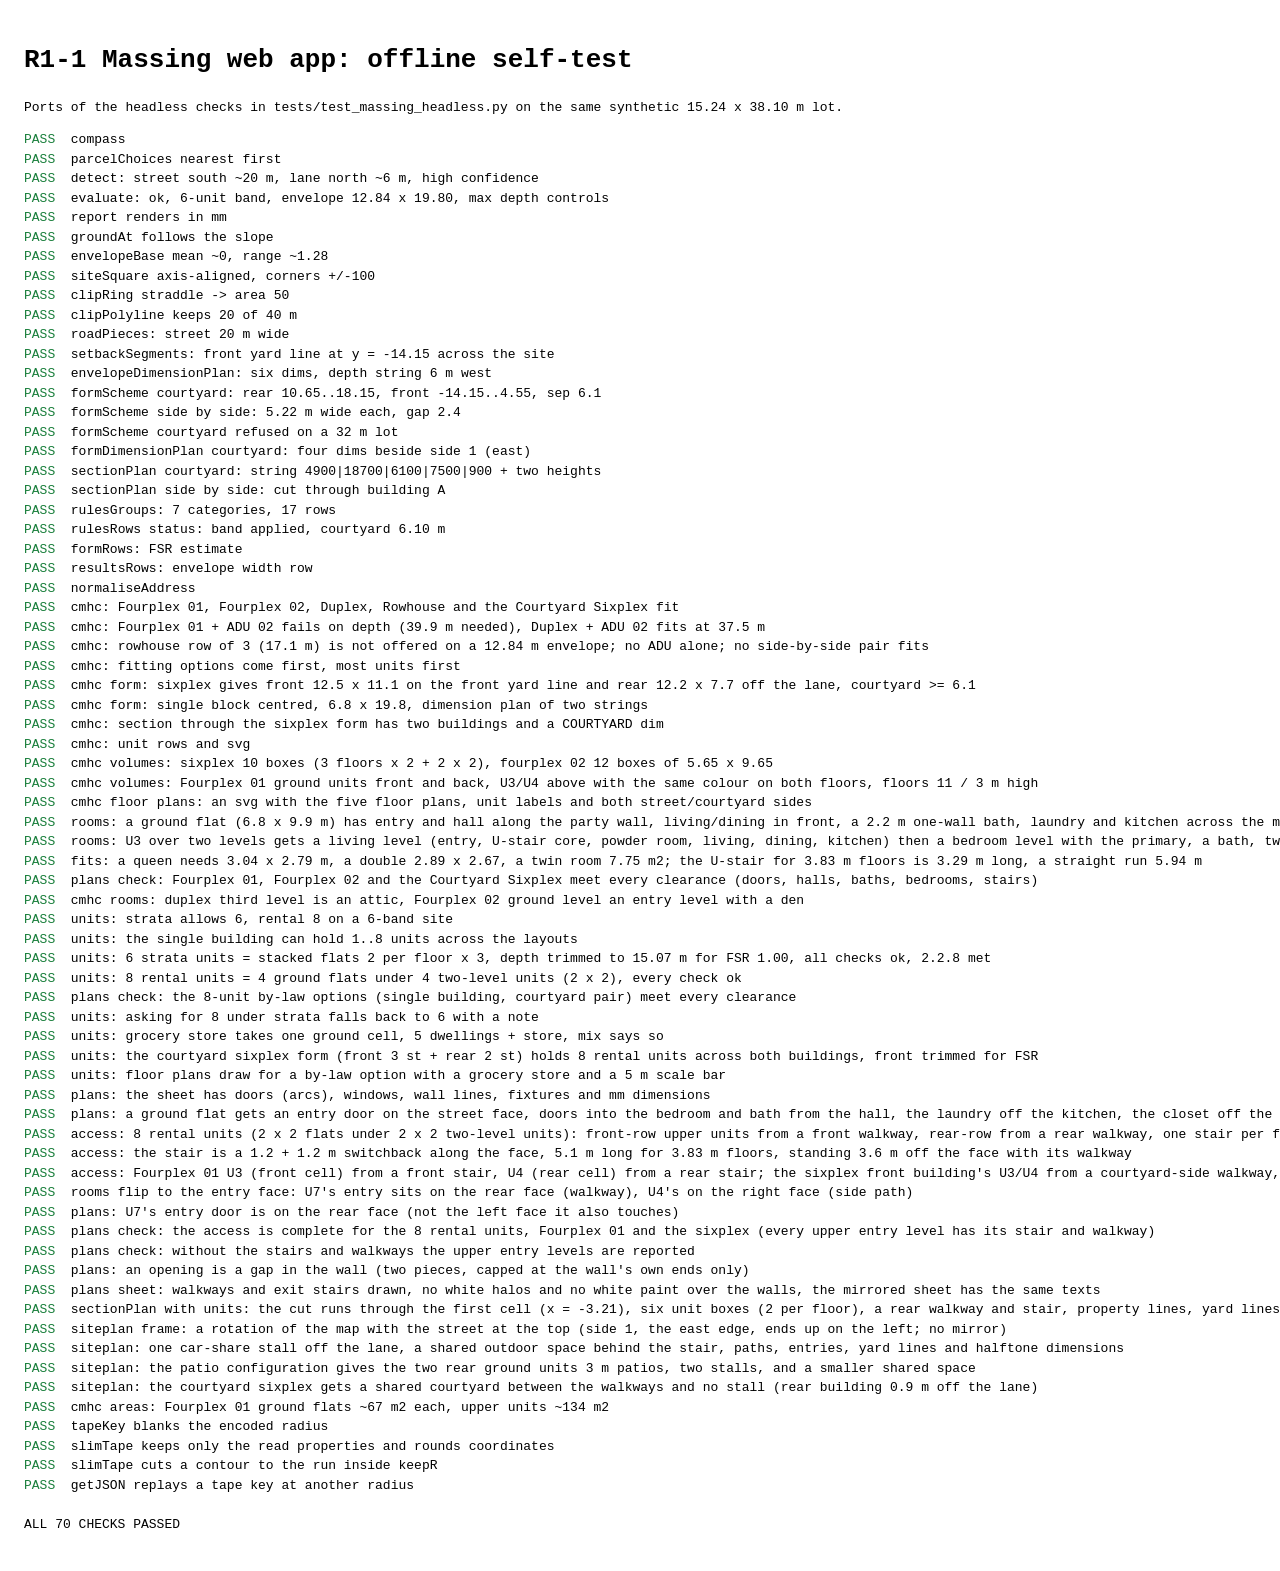
==== selftest.html @ 34021bf4 "Plans from dimensions.com test fits (fits.js, room engine with U-stair cores and catalogue-size furn" ====
<!doctype html>
<html lang="en">
<head>
<meta charset="utf-8">
<title>R1-1 Massing web self-test</title>
<style>body{font:13px/1.5 Consolas,monospace;padding:16px} .ok{color:#1a7f3c} .fail{color:#b00020;font-weight:bold}</style>
</head>
<body>
<h1>R1-1 Massing web app: offline self-test</h1>
<p>Ports of the headless checks in tests/test_massing_headless.py on the same synthetic 15.24 x 38.10 m lot.</p>
<pre id="out"></pre>
<script src="core.js"></script>
<script src="site.js"></script>
<script src="massing.js"></script>
<script src="cmhc.js"></script>
<script src="units.js"></script>
<script src="access.js"></script>
<script src="fits.js"></script>
<script src="rooms.js"></script>
<script src="plans.js"></script>
<script src="siteplan.js"></script>
<script>
(function () {
  var out = document.getElementById("out"), fails = 0, total = 0;
  function check(name, cond, detail) { total++; if (!cond) fails++; out.innerHTML += '<span class="' + (cond ? "ok" : "fail") + '">' + (cond ? "PASS" : "FAIL") + "</span>  " + name + (cond ? "" : "  -- " + JSON.stringify(detail)) + "\n"; }
  function close(a, b, tol) { return Math.abs(a - b) <= (tol || 0.005); }
  function rect(cx, cy, w, d) { return [[cx - w / 2, cy - d / 2], [cx + w / 2, cy - d / 2], [cx + w / 2, cy + d / 2], [cx - w / 2, cy + d / 2]]; }
  var W = 15.24, D = 38.10, SITE = rect(0, 0, W, D), STREET = 20, LANE = 6;
  function parcel(ring, civic) { return { civic: civic, street: "TEST ST", site_id: null, tax_coord: null, ring: ring, centroid: R1Site.centroid(ring) }; }
  var block = [parcel(SITE, "1560"), parcel(rect(-W, 0, W, D), "1570"), parcel(rect(W, 0, W, D), "1550")];
  [-W, 0, W].forEach(function (cx) { block.push(parcel(rect(cx, -(D + STREET), W, D), "s")); block.push(parcel(rect(cx, D + LANE, W, D), "n")); });
  var M = R1Massing, C = R1Core;

  check("compass", ["N", "E", "S", "W", "NE"].join() === [[0, 1], [1, 0], [0, -1], [-1, 0], [1, 1]].map(function (d) { return M.compass(d[0], d[1]); }).join());
  var choices = M.parcelChoices({ parcels: block, target: block[0] });
  check("parcelChoices nearest first", choices[0].parcel === block[0] && choices[0].label.indexOf("15.2 x 38.1 m") > 0, choices[0].label);
  var det = M.detectFrontage(SITE, block, 150, block[0]);
  check("detect: street south ~20 m, lane north ~6 m, high confidence", det.front && det.front.facing === "S" && det.front.gap_m >= 19 && det.front.gap_m <= 21 &&
    det.rear && det.rear.facing === "N" && det.rear.gap_m >= 5.5 && det.rear.gap_m <= 7 && det.confidence === "high", det);
  var ev = C.evaluate(SITE, det.click);
  check("evaluate: ok, 6-unit band, envelope 12.84 x 19.80, max depth controls", ev.status === "ok" && ev.band.max_units === 6 && close(ev.env_width, 12.84) && close(ev.env_depth, 19.8) && ev.depth_controlled_by === "max building depth", ev.status);
  check("report renders in mm", C.reportLines(ev, "mm").some(function (l) { return l.indexOf(" mm (") > 0; }));
  var pts = []; for (var x = -30; x <= 30; x += 2) for (var y = -30; y <= 30; y += 2) pts.push([x, y, 40 + 0.1 * x]);
  var resTopo = { topo_points: pts, z0: 40 };
  check("groundAt follows the slope", close(M.groundAt(pts, 10, 4), 41, 0.15));
  var base = M.envelopeBase(resTopo, ev.env_pts);
  check("envelopeBase mean ~0, range ~1.28", base && close(base.mean, 0, 0.05) && base.range >= 1.1 && base.range <= 1.5, base);
  var sq = M.siteSquare(block[0], 200);
  check("siteSquare axis-aligned, corners +/-100", close(sq.angle_deg, 0, 1e-6) && M.squareRing(sq).length === 4);
  check("clipRing straddle -> area 50", close(C.polygonArea(M.clipRing(rect(100, 0, 10, 10), sq)), 50));
  var pieces = M.clipPolyline(rect(100, 0, 10, 10), sq, true), kept = 0;
  pieces.forEach(function (pc) { for (var i = 0; i < pc.length - 1; i++) kept += R1Site.dist(pc[i], pc[i + 1]); });
  check("clipPolyline keeps 20 of 40 m", close(kept, 20), kept);
  var rings = block.map(function (p) { return p.ring; });
  var sp = M.roadPieces([[-40, -(D / 2 + STREET / 2)], [40, -(D / 2 + STREET / 2)]], rings, "street");
  check("roadPieces: street 20 m wide", sp.length === 1 && close(sp[0].width, STREET, 0.1), sp[0] && sp[0].width);
  var segs = M.setbackSegments(ev), fr = segs.filter(function (s) { return s.kind === "FRONT"; })[0];
  check("setbackSegments: front yard line at y = -14.15 across the site", close(fr.a[1], -D / 2 + 4.9) && close(Math.abs(fr.a[0] - fr.b[0]), W), fr);
  var ep = M.envelopeDimensionPlan(ev, 6);
  check("envelopeDimensionPlan: six dims, depth string 6 m west", ep.length === 6 && ep.filter(function (d) { return d.string === "depth"; }).every(function (d) { return close(d.line[0][0], -W / 2 - 6); }), ep.map(function (d) { return d.line[0]; }));
  var fc = M.formScheme(ev, "courtyard");
  var by = {}; fc.buildings.forEach(function (b) { by[b.key] = b; });
  check("formScheme courtyard: rear 10.65..18.15, front -14.15..4.55, sep 6.1", fc.status === "ok" && close(by.rear.depth_m, 7.5) && close(by.front.depth_m, 18.7) &&
    close(fc.gaps[0].value_m, 6.1) && by.rear.height_m === 8.5 && by.rear.storeys === 2, fc);
  var fss = M.formScheme(ev, "side_by_side");
  check("formScheme side by side: 5.22 m wide each, gap 2.4", fss.status === "ok" && fss.buildings.every(function (b) { return close(b.width_m, 5.22); }) && close(fss.gaps[0].value_m, 2.4), fss);
  check("formScheme courtyard refused on a 32 m lot", M.formScheme(C.evaluate(rect(0, 0, W, 32), [0, -16]), "courtyard").status === "not_permitted");
  var fp = M.formDimensionPlan(ev, fc, 6);
  check("formDimensionPlan courtyard: four dims beside side 1 (east)", fp.length === 4 && fp.every(function (d) { return close(d.line[0][0], W / 2 + 6); }));
  var sec = M.sectionPlan(ev, fc, { front: 0.2, rear: -0.3 }, 0, 2.4);
  check("sectionPlan courtyard: string 4900|18700|6100|7500|900 + two heights", sec.dims.map(function (d) { return Math.round(d.value_m * 1000); }).join() === "4900,18700,6100,7500,900,11500,8500", sec.dims);
  var sec2 = M.sectionPlan(ev, fss, { A: 0, B: 0 }, 0, 2.4);
  check("sectionPlan side by side: cut through building A", sec2.buildings.length === 1 && sec2.buildings[0].key === "A" && close(sec2.c[0], 3.81));
  var groups = M.rulesGroups(ev, fc);
  check("rulesGroups: 7 categories, 17 rows", groups.length === 7 && groups.reduce(function (n, g) { return n + g.rows.length; }, 0) === 17, groups.map(function (g) { return g.title; }));
  check("rulesRows status: band applied, courtyard 6.10 m", M.rulesRows(ev, fc).some(function (r) { return r[3].indexOf("band applied") >= 0; }) && M.rulesRows(ev, fc).some(function (r) { return r[3] === "courtyard 6.10 m"; }));
  check("formRows: FSR estimate", M.formRows(fc, ev).some(function (r) { return r[1].indexOf("FSR 1.57") >= 0; }), M.formRows(fc, ev));
  check("resultsRows: envelope width row", M.resultsRows(ev, base, { district: "R1-1" }, block[0]).some(function (r) { return r[0] === "Envelope width"; }));
  check("normaliseAddress", R1Site.normaliseAddress("1560 W 13th Ave").join("|") === "1560|W 13TH AV");
  // CMHC catalogue fits on the synthetic lot (envelope 12.84 x 19.80, band 6, site depth 38.10, area 580.6)
  var cf = R1Cmhc.fits(ev), byKey = {}; cf.options.forEach(function (o) { byKey[o.key] = o; });
  check("cmhc: Fourplex 01, Fourplex 02, Duplex, Rowhouse and the Courtyard Sixplex fit", ["fourplex_01", "fourplex_02", "duplex", "rowhouse", "courtyard_sixplex"].every(function (k) { return byKey[k] && byKey[k].ok; }), cf.options.map(function (o) { return o.key + ":" + o.ok; }));
  check("cmhc: Fourplex 01 + ADU 02 fails on depth (39.9 m needed), Duplex + ADU 02 fits at 37.5 m", byKey["fourplex_01+adu_02"] && !byKey["fourplex_01+adu_02"].ok && /front \+ courtyard \+ rear/.test(byKey["fourplex_01+adu_02"].reason) && byKey["duplex+adu_02"] && byKey["duplex+adu_02"].ok, [byKey["fourplex_01+adu_02"], byKey["duplex+adu_02"]]);
  check("cmhc: rowhouse row of 3 (17.1 m) is not offered on a 12.84 m envelope; no ADU alone; no side-by-side pair fits", !byKey.rowhouse_x3 && !byKey.adu_01 && !cf.options.some(function (o) { return o.kind === "side_by_side"; }), Object.keys(byKey));
  check("cmhc: fitting options come first, most units first", cf.options[0].ok && cf.options[0].units === 6 && cf.options.every(function (o, i) { return i === 0 || cf.options[i - 1].ok >= o.ok; }), cf.options.map(function (o) { return o.units + (o.ok ? "" : "x"); }));
  var f6 = R1Cmhc.form(ev, byKey.courtyard_sixplex), g6 = f6.gaps.filter(function (g) { return g.kind === "courtyard"; })[0];
  check("cmhc form: sixplex gives front 12.5 x 11.1 on the front yard line and rear 12.2 x 7.7 off the lane, courtyard >= 6.1", f6.status === "ok" && f6.buildings.length === 2 && close(f6.buildings[0].width_m, 12.5) && close(f6.buildings[0].depth_m, 11.1) && close(f6.buildings[1].width_m, 12.2) && close(f6.buildings[1].depth_m, 7.7) && g6 && g6.value_m >= 6.1 - 1e-6 && close(f6.buildings[0].pts[0][1], -D / 2 + 4.9, 0.01), f6);
  var f4 = R1Cmhc.form(ev, byKey.fourplex_01);
  check("cmhc form: single block centred, 6.8 x 19.8, dimension plan of two strings", f4.status === "ok" && close(f4.buildings[0].width_m, 6.8) && close(f4.buildings[0].depth_m, 19.8) && close(R1Site.centroid(f4.buildings[0].pts)[0], 0, 0.01) && M.formDimensionPlan(ev, f4, 6).length === 2, f4.buildings[0]);
  check("cmhc: section through the sixplex form has two buildings and a COURTYARD dim", (function () { var sp = M.sectionPlan(ev, f6, { front: 0, rear: 0 }, 0, 2.4); return sp.buildings.length === 2 && sp.dims.some(function (d) { return d.name === "COURTYARD"; }); })());
  check("cmhc: unit rows and svg", R1Cmhc.unitRows(byKey.fourplex_01).length === 4 && R1Cmhc.unitSvg(byKey.courtyard_sixplex).indexOf("<svg") === 0 && R1Cmhc.unitMix(byKey.courtyard_sixplex) === "2 x 1-bed, 2 x 2-bed, 2 x 3-bed", R1Cmhc.unitMix(byKey.courtyard_sixplex));
  var v6 = R1Cmhc.unitVolumes(byKey.courtyard_sixplex, f6), v4 = R1Cmhc.unitVolumes(byKey.fourplex_01, f4), v2 = R1Cmhc.unitVolumes(byKey.fourplex_02, R1Cmhc.form(ev, byKey.fourplex_02));
  check("cmhc volumes: sixplex 10 boxes (3 floors x 2 + 2 x 2), fourplex 02 12 boxes of 5.65 x 9.65", v6.length === 10 && v2.length === 12 && close(C.polygonArea(v2[0].pts), 5.65 * 9.65, 0.3), [v6.length, v2.length, v2[0] && C.polygonArea(v2[0].pts)]);
  check("cmhc volumes: Fourplex 01 ground units front and back, U3/U4 above with the same colour on both floors, floors 11 / 3 m high", v4.length === 6 && v4[0].unit === "U1" && v4[1].unit === "U2" && close(v4[0].centroid[1] + 9.9, v4[1].centroid[1], 0.05) && v4[0].centroid[1] < 0 &&
    v4[2].color === v4[4].color && v4[2].color !== v4[0].color && close(v4[5].z1, 11.0) && close(v4[0].z1, 11 / 3), v4.map(function (v) { return v.unit + v.floor_index + ":" + v.centroid.map(function (c) { return c.toFixed(1); }); }));
  var fp = R1Cmhc.floorPlansSvg(byKey.courtyard_sixplex);
  check("cmhc floor plans: an svg with the five floor plans, unit labels and both street/courtyard sides", fp.svg.indexOf("<svg") === 0 && (fp.svg.match(/(Ground|Second|Third) floor<\/text>/g) || []).length === 5 && fp.svg.indexOf(">U5<") > 0 && fp.svg.indexOf("COURTYARD SIDE") > 0 && fp.svg.indexOf("STREET SIDE") > 0 && fp.legend.indexOf("U6") > 0, [fp.width, fp.height]);
  var ur = R1Cmhc.unitRooms(byKey.fourplex_01), r0 = ur.filter(function (r) { return r.unit === "U1"; })[0], r3 = ur.filter(function (r) { return r.unit === "U3"; });
  var names0 = r0.rooms.filter(function (r) { return !r.part; }).map(function (r) { return r.name; });
  check("rooms: a ground flat (6.8 x 9.9 m) has entry and hall along the party wall, living/dining in front, a 2.2 m one-wall bath, laundry and kitchen across the middle, a bedroom with a walk-in closet at the back", r0.role === "flat" && ["Entry", "Hall", "Living / dining", "Bath", "Laundry", "Kitchen", "Bedroom", "Closet"].every(function (n) { return names0.indexOf(n) >= 0; }) && close(r0.rooms.reduce(function (s, r) { return s + r.area_m2; }, 0), 6.8 * 9.9, 0.3) && r0.rooms.every(function (r) { return r.x + r.w <= 6.8 + 0.02 && r.y + r.h <= 9.9 + 0.02; }) &&
    (function () { var b = r0.rooms.filter(function (r) { return r.name === "Bath"; })[0], k = r0.rooms.filter(function (r) { return r.name === "Kitchen"; })[0]; return b && close(b.w, 2.2) && close(b.h, 1.8) && k && k.w >= 2.4 && close(k.h, 1.8) && R1Fits.bedFor(r0.rooms.filter(function (r) { return r.name === "Bedroom"; })[0].w, r0.rooms.filter(function (r) { return r.name === "Bedroom"; })[0].h) === "queen"; })(), r0);
  check("rooms: U3 over two levels gets a living level (entry, U-stair core, powder room, living, dining, kitchen) then a bedroom level with the primary, a bath, two bedrooms off a cross hall; the 2.0 x 3.3 m stair in the same place on both", r3.length === 2 && r3[0].role === "living" && r3[1].role === "bedroom" && ["Primary bedroom", "Bedroom 2", "Bedroom 3", "Bath", "Hall", "Landing"].every(function (n) { return r3[1].rooms.some(function (r) { return r.name === n; }); }) && ["Entry", "WC", "Living", "Dining", "Kitchen"].every(function (n) { return r3[0].rooms.some(function (r) { return r.name === n; }); }) &&
    (function () { var a = r3[0].rooms.filter(function (r) { return r.name === "Stair"; })[0], b = r3[1].rooms.filter(function (r) { return r.name === "Stair"; })[0]; return a && b && a.x === b.x && a.y === b.y && a.w === b.w && a.h === b.h && a.stair.kind === "u" && close(a.w, 2.0) && close(a.h, 3.29); })(), r3.map(function (r) { return r.role + ":" + r.rooms.map(function (x) { return x.name + "(" + x.w + "x" + x.h + ")"; }).join("/"); }));
  check("fits: a queen needs 3.04 x 2.79 m, a double 2.89 x 2.67, a twin room 7.75 m2; the U-stair for 3.83 m floors is 3.29 m long, a straight run 5.94 m", R1Fits.bedFor(3.1, 3.4) === "queen" && R1Fits.bedFor(2.9, 3.2) === "double" && R1Fits.bedFor(2.6, 3.0) === "twin" && R1Fits.bedFor(2.2, 3.0) === null && close(R1Rooms.stairModule(3.83, 6.4, 7.9).l, 3.29) && R1Rooms.stairModule(3.83, 6.4, 7.9).kind === "u" && close(R1Rooms.stairModule(3.83, 5.7, 12.8).l, 5.94) && R1Rooms.stairModule(3.83, 5.7, 12.8).kind === "straight", [R1Rooms.stairModule(3.83, 6.4, 7.9), R1Rooms.stairModule(3.83, 5.7, 12.8)]);
  var chk1 = R1Plans.check(byKey.fourplex_01), chk6 = R1Plans.check(byKey.courtyard_sixplex), chk2 = R1Plans.check(byKey.fourplex_02);
  check("plans check: Fourplex 01, Fourplex 02 and the Courtyard Sixplex meet every clearance (doors, halls, baths, bedrooms, stairs)", chk1.length === 0 && chk6.length === 0 && chk2.length === 0, [chk1, chk6, chk2]);
  check("cmhc rooms: duplex third level is an attic, Fourplex 02 ground level an entry level with a den", R1Cmhc.levelRoles(3, R1Cmhc.design("duplex")).join() === "living,bedroom,attic" && R1Cmhc.levelRoles(3, R1Cmhc.design("fourplex_02")).join() === "entry,living,bedroom" && R1Cmhc.programme("entry", { beds: 3, baths: 2.5, den: true })[0][2].some(function (r) { return r[0] === "Den"; }));
  // by-law unit configurations (R1Units) on the same lot: envelope 12.84 x 19.80 x 3 storeys, band 6, area 580.6
  var evR = C.evaluate(SITE, det.click), sf = { scheme: "single", dims_like: "single", status: "ok", gaps: [], notes: [], buildings: [M.building("single", "Single building", [[-6.42, -14.15], [-6.42, 5.65], [6.42, 5.65], [6.42, -14.15]], 11.5, 3, "3.1.2.5(b)", ev.edges[ev.idx.front])] };
  check("units: strata allows 6, rental 8 on a 6-band site", R1Units.maxUnits(evR, "other").value === 6 && R1Units.maxUnits(evR, "rental").value === 8 && R1Units.familyMin(8, "rental") === 3 && R1Units.familyMin(6, "other") === 3);
  var ach = R1Units.achievable(sf, evR, { tenure: "rental" }).map(function (a) { return a.total; });
  check("units: the single building can hold 1..8 units across the layouts", ach.indexOf(1) >= 0 && ach.indexOf(4) >= 0 && ach.indexOf(6) >= 0 && ach.indexOf(8) >= 0 && ach.every(function (n) { return n <= 8; }), ach);
  var u6 = R1Units.configure(sf, evR, { tenure: "other", units: 6 });
  check("units: 6 strata units = stacked flats 2 per floor x 3, depth trimmed to 15.07 m for FSR 1.00, all checks ok, 2.2.8 met", u6.ok && u6.units === 6 && u6.blocks[0].layout === "stacked" && u6.blocks[0].floors.length === 3 && u6.blocks[0].floors[0].units.length === 2 && close(u6.blocks[0].depth_m, 15.07, 0.02) && u6.blocks[0].trimmed_from_m === 19.8 && u6.blocks[0].unit_list.filter(function (u) { return u.beds >= 2; }).length >= 3 && u6.notes.some(function (n) { return /trimmed/.test(n); }), [u6.ok, u6.blocks[0].depth_m, u6.checks]);
  var u8 = R1Units.configure(sf, evR, { tenure: "rental", units: 8 });
  check("units: 8 rental units = 4 ground flats under 4 two-level units (2 x 2), every check ok", u8.ok && u8.units === 8 && u8.blocks[0].layout === "flats_over" && u8.blocks[0].floors[0].units.length === 4 && u8.checks.every(function (c) { return c.ok; }), [u8.ok, u8.blocks[0].layout, u8.checks]);
  var chkU8 = R1Plans.check(u8), chkUC = R1Plans.check(R1Units.configure(f6, evR, { tenure: "rental", units: 8 }));
  check("plans check: the 8-unit by-law options (single building, courtyard pair) meet every clearance", chkU8.length === 0 && chkUC.length === 0, [chkU8, chkUC]);
  var u8s = R1Units.configure(sf, evR, { tenure: "other", units: 8 });
  check("units: asking for 8 under strata falls back to 6 with a note", u8s.units === 6 && u8s.notes.some(function (n) { return /cannot be laid out|shown/.test(n); }), [u8s.units, u8s.notes]);
  var ug = R1Units.configure(sf, evR, { tenure: "other", units: 5, ground: "grocery" });
  check("units: grocery store takes one ground cell, 5 dwellings + store, mix says so", ug.units === 5 && ug.blocks[0].unit_list.some(function (u) { return u.kind === "shop"; }) && ug.blocks[0].floors[0].units.indexOf("G") === 0 && /grocery store/.test(R1Cmhc.unitMix(ug)) && R1Cmhc.unitRooms(ug).some(function (r) { return r.role === "shop" && r.rooms.some(function (x) { return x.name === "Shop floor"; }); }), ug.blocks[0].floors);
  var uc = R1Units.configure(f6, evR, { tenure: "rental", units: 8 });
  check("units: the courtyard sixplex form (front 3 st + rear 2 st) holds 8 rental units across both buildings, front trimmed for FSR", uc.units === 8 && uc.blocks.length === 2 && uc.blocks[0].units + uc.blocks[1].units === 8 && close(uc.blocks[0].trimmed_from_m, 11.1, 0.02) && close(uc.blocks[1].depth_m, 7.7) && uc.ok, uc.blocks.map(function (b) { return b.layout + ":" + b.units + ":" + b.depth_m; }).concat([uc.reason]));
  check("units: floor plans draw for a by-law option with a grocery store and a 5 m scale bar", (function () { var p = R1Cmhc.floorPlansSvg(ug, { k: 14 }); return p.svg.indexOf("Shop floor") > 0 && p.svg.indexOf("5 m") > 0 && p.legend.indexOf("Grocery store") > 0; })());
  var sheet = R1Plans.sheet(byKey.fourplex_01, { k: 20 }), ops = R1Plans.openings(R1Cmhc.unitRooms(byKey.fourplex_01)[0], { front: true, left: true, right: true, rear: false });
  check("plans: the sheet has doors (arcs), windows, wall lines, fixtures and mm dimensions", sheet.svg.indexOf("<svg") === 0 && (sheet.svg.match(/ A [\d.]+ [\d.]+ 0 0 [01] /g) || []).length >= 8 && sheet.svg.indexOf("#8fc1e3") > 0 && sheet.svg.indexOf(">6800<") > 0 && sheet.svg.indexOf(">19800<") > 0 && sheet.svg.indexOf("<circle") > 0, [sheet.width, sheet.height]);
  check("plans: a ground flat gets an entry door on the street face, doors into the bedroom and bath from the hall, the laundry off the kitchen, the closet off the bedroom, windows for living and bedroom", ops.some(function (x) { return x.kind === "entry" && x.side === "h" && x.at === 0; }) && ops.some(function (x) { return x.kind === "door" && x.room.name === "Bedroom" && x.other.name === "Hall"; }) && ops.some(function (x) { return x.kind === "door" && x.room.name === "Bath" && x.other.name === "Hall"; }) && ops.some(function (x) { return x.kind === "door" && x.room.name === "Laundry" && x.other.name === "Kitchen"; }) && ops.some(function (x) { return x.kind === "door" && x.room.name === "Closet" && x.other.name === "Bedroom"; }) && ops.filter(function (x) { return x.kind === "window"; }).length >= 2, ops.map(function (x) { return x.kind + ":" + (x.room ? x.room.name : "") + "<" + (x.other ? x.other.name : ""); }));
  // access: exterior exit stairs and walkways for the units entered on an upper floor
  var ap8 = R1Access.plan(u8), e8 = ap8.entries, B8 = ap8.blocks.single;
  check("access: 8 rental units (2 x 2 flats under 2 x 2 two-level units): front-row upper units from a front walkway, rear-row from a rear walkway, one stair per face, ground rear units from the side paths",
    e8["U5@single"] && e8["U5@single"].face === "front" && e8["U5@single"].walkway && e8["U7@single"].face === "rear" && e8["U7@single"].floor_index === 1 && B8.stairs.length === 2 && B8.walkways.length === 2 &&
    B8.stairs.filter(function (s) { return s.face === "rear"; })[0].at_side === 1 && B8.stairs.filter(function (s) { return s.face === "front"; })[0].at_side === 2 && e8["U1@single"].face === "front" && e8["U3@single"].face === "left" && e8["U4@single"].face === "right",
    { entries: Object.keys(e8).map(function (k) { return k + ":" + e8[k].face + "@" + e8[k].floor_index; }), stairs: B8.stairs.map(function (s) { return s.face + s.at_side; }) });
  check("access: the stair is a 1.2 + 1.2 m switchback along the face, 5.1 m long for 3.83 m floors, standing 3.6 m off the face with its walkway", close(R1Access.stairLength(11.5 / 3), 5.1) && close(B8.stairs[0].y1 - B8.stairs[0].y0, 2.4) && close(Math.abs(B8.stairs.filter(function (s) { return s.face === "rear"; })[0].y1 - B8.depth_m), 3.6), B8.stairs);
  var ap4 = R1Access.plan(byKey.fourplex_01), ap6 = R1Access.plan(byKey.courtyard_sixplex);
  check("access: Fourplex 01 U3 (front cell) from a front stair, U4 (rear cell) from a rear stair; the sixplex front building's U3/U4 from a courtyard-side walkway, the rear building's townhouses at grade",
    ap4.entries["U3@single"].face === "front" && ap4.entries["U4@single"].face === "rear" && ap4.blocks.single.stairs.length === 2 && ap6.blocks.front.stairs.length === 1 && ap6.blocks.front.stairs[0].face === "rear" && ap6.blocks.rear.stairs.length === 0 && ap6.entries["U5@rear"].face === "front" && ap6.entries["U5@rear"].floor_index === 0,
    [ap4.entries, ap6.blocks.front.stairs, ap6.entries]);
  var ur8 = R1Cmhc.unitRooms(u8), u7 = ur8.filter(function (r) { return r.unit === "U7" && r.level_index === 0; })[0], u4g = ur8.filter(function (r) { return r.unit === "U4"; })[0];
  check("rooms flip to the entry face: U7's entry sits on the rear face (walkway), U4's on the right face (side path)", u7.entry_face === "rear" && close(u7.rooms.filter(function (r) { return r.name === "Entry"; })[0].y + u7.rooms.filter(function (r) { return r.name === "Entry"; })[0].h, u7.depth_m, 0.02) &&
    u4g.entry_face === "right" && close(u4g.rooms.filter(function (r) { return r.name === "Entry"; })[0].x + u4g.rooms.filter(function (r) { return r.name === "Entry"; })[0].w, u4g.width_m, 0.02), [u7.entry_face, u4g.entry_face]);
  var ops7 = R1Plans.openings(u7, { front: false, rear: true, left: true, right: false }), ent7 = ops7.filter(function (x) { return x.kind === "entry"; })[0];
  check("plans: U7's entry door is on the rear face (not the left face it also touches)", ent7 && ent7.face === "rear" && ent7.side === "h" && close(ent7.at, u7.depth_m), ent7);
  check("plans check: the access is complete for the 8 rental units, Fourplex 01 and the sixplex (every upper entry level has its stair and walkway)", R1Plans.check(u8).length === 0 && R1Plans.check(byKey.fourplex_01).length === 0 && R1Plans.check(byKey.courtyard_sixplex).length === 0, [R1Plans.check(u8), R1Plans.check(byKey.fourplex_01)]);
  var noAccess = { blocks: u8.blocks.map(function (b) { return Object.assign({}, b); }), units: 8 }, savedPlan = R1Access.plan; R1Access.plan = function (o) { var p = savedPlan(o); Object.keys(p.blocks).forEach(function (k) { p.blocks[k].stairs = []; p.blocks[k].walkways = []; }); return p; };
  check("plans check: without the stairs and walkways the upper entry levels are reported", R1Plans.check(noAccess).filter(function (s) { return /no exit stair and walkway/.test(s); }).length === 4, R1Plans.check(noAccess));
  R1Access.plan = savedPlan;
  var wp = R1Plans.wallPieces([{ x1: 0, y1: 2, x2: 5, y2: 2, th: 0.12 }], [{ side: "h", at: 2, from: 2, to: 2.9 }]);
  check("plans: an opening is a gap in the wall (two pieces, capped at the wall's own ends only)", wp.length === 2 && close(wp[0].x1, -0.06) && close(wp[0].x2, 2) && close(wp[1].x1, 2.9) && close(wp[1].x2, 5.06), wp);
  var sh8 = R1Plans.sheet(u8, { k: 20 }), sh8m = R1Plans.sheet(u8, { k: 20, mirror: true });
  check("plans sheet: walkways and exit stairs drawn, no white halos and no white paint over the walls, the mirrored sheet has the same texts", sh8.svg.indexOf(">WALKWAY<") > 0 && sh8.svg.indexOf(">EXIT STAIR<") > 0 && sh8.svg.indexOf(">WALKWAY OVER<") > 0 && sh8.svg.indexOf('stroke="#ffffff"') < 0 &&
    (sh8.svg.match(/<text/g) || []).length === (sh8m.svg.match(/<text/g) || []).length && sh8.svg !== sh8m.svg, [sh8.svg.indexOf(">WALKWAY<"), (sh8.svg.match(/<text/g) || []).length, (sh8m.svg.match(/<text/g) || []).length]);
  // section with units: one box per cut unit per floor, the walkway and stair, the yard lines and height limits labelled
  var f8 = { scheme: "single", dims_like: "single", status: "ok", gaps: [], notes: [], buildings: [M.building("single", "Single building", [[-6.42, -14.15], [-6.42, -14.15 + u8.blocks[0].depth_m], [6.42, -14.15 + u8.blocks[0].depth_m], [6.42, -14.15]], 11.5, 3, "3.1.2.5(b)", ev.edges[ev.idx.front])] };
  var sec8 = M.sectionPlan(ev, f8, { single: 0 }, 0, 2.4, u8);
  check("sectionPlan with units: the cut runs through the first cell (x = -3.21), six unit boxes (2 per floor), a rear walkway and stair, property lines, yard lines at 4.9 and 10.7 m, a max-height mark",
    sec8 && close(sec8.c[0], -3.21, 0.02) && sec8.units.length === 6 && sec8.units.some(function (u) { return u.unit === "U7" && u.sub === "2 BED"; }) && sec8.access.some(function (a) { return a.kind === "walkway" && a.face === "rear"; }) && sec8.access.some(function (a) { return a.kind === "stair"; }) &&
    sec8.marks.filter(function (m) { return m.kind === "property"; }).length === 2 && sec8.marks.some(function (m) { return m.label === "FRONT YARD 4.9 m" && close(m.s, sec8.lot[0] + 4.9); }) && sec8.marks.some(function (m) { return /REAR YARD 10.7 m/.test(m.label) && close(m.s, sec8.lot[1] - 10.7); }) && sec8.marks.some(function (m) { return m.kind === "height" && close(m.z, 11.5); }),
    sec8 && { c: sec8.c, units: sec8.units.map(function (u) { return u.unit + u.floor_index; }), access: sec8.access, marks: sec8.marks });
  // the site plan sheet
  var frame = R1SitePlan.frame(ev);
  check("siteplan frame: a rotation of the map with the street at the top (side 1, the east edge, ends up on the left; no mirror)", !frame.mirror && close(frame.T([W / 2, 0])[0], -W / 2) && close(frame.T([0, D / 2])[1], D) && close(frame.T([0, -D / 2])[1], 0), frame);
  var resSP = { parcels: block, buildings: [], roads: { segments: [] } }, spSheet = R1SitePlan.sheet({ ev: ev, form: f8, option: u8, res: resSP, det: det, parcel: block[0], address: "test" }, { k: 9 });
  check("siteplan: one car-share stall off the lane, a shared outdoor space behind the stair, paths, entries, yard lines and halftone dimensions", spSheet.stalls === 1 && spSheet.shared_m2 > 40 && spSheet.svg.indexOf(">SHARED OUTDOOR SPACE<") > 0 && spSheet.svg.indexOf(">CAR<") > 0 && spSheet.svg.indexOf(">EXIT STAIR<") > 0 && spSheet.svg.indexOf(">FRONT YARD<") > 0 && spSheet.svg.indexOf(">SIDE YARD<") > 0 && spSheet.svg.indexOf("FRONTAGE 15240") > 0 && spSheet.svg.indexOf("SITE DEPTH 38100") > 0 &&
    spSheet.rows.some(function (r) { return r[0] === "Car share" && /1 stall/.test(r[1]); }) && spSheet.rows.some(function (r) { return r[0] === "Access" && /exit stair/.test(r[1]); }), { stalls: spSheet.stalls, shared: spSheet.shared_m2, rows: spSheet.rows });
  var spPatios = R1SitePlan.sheet({ ev: ev, form: f8, option: u8, res: resSP, det: det, parcel: block[0] }, { k: 9, outdoor: "patios", carshare: 2 });
  check("siteplan: the patio configuration gives the two rear ground units 3 m patios, two stalls, and a smaller shared space", spPatios.patios === 2 && spPatios.stalls === 2 && spPatios.shared_m2 < spSheet.shared_m2 && spPatios.svg.indexOf(">PATIO U3<") > 0, { patios: spPatios.patios, stalls: spPatios.stalls, shared: spPatios.shared_m2 });
  var spCourt = R1SitePlan.sheet({ ev: ev, form: f6, option: byKey.courtyard_sixplex, res: resSP, det: det, parcel: block[0] }, { k: 9, carshare: 1 });
  check("siteplan: the courtyard sixplex gets a shared courtyard between the walkways and no stall (rear building 0.9 m off the lane)", spCourt.stalls === 0 && spCourt.svg.indexOf(">SHARED COURTYARD<") > 0 && spCourt.rows.some(function (r) { return r[0] === "Car share" && /No car-share stall/.test(r[1]); }) && spCourt.svg.indexOf("REAR YARD (REAR BLDG)") > 0, spCourt.rows);
  var ua = R1Cmhc.unitAreas(byKey.fourplex_01);
  check("cmhc areas: Fourplex 01 ground flats ~67 m2 each, upper units ~134 m2", close(ua["U1@single"], 134.1 / 2, 0.1) && close(ua["U3@single"], 134.1, 0.1), ua);
  var url = R1Site.exportUrl("property-parcel-polygons", R1Site.within(-123.18, 49.25, 161.4));
  check("tapeKey blanks the encoded radius", R1Site.tapeKey(url).indexOf("%2C%20Rm)") > 0 && R1Site.tapeKey(url) === R1Site.tapeKey(url.replace("161m", "232m")), R1Site.tapeKey(url));
  var frame0 = new R1Site.LocalFrame(49.25, -123.18), far = frame0.toLonLat(300, 0), near = frame0.toLonLat(10, 0), near2 = frame0.toLonLat(20, 0);
  var tapeIn = {}, k1 = R1Site.tapeKey(url), k2 = R1Site.tapeKey(R1Site.exportUrl("elevation-contour-lines-1-metre-contours", R1Site.within(-123.18, 49.25, 181)));   // tapes are keyed by the blanked URL
  tapeIn[k1] = { type: "FeatureCollection", features: [{ type: "Feature", geometry: { type: "Polygon", coordinates: [[[-123.18, 49.25], [-123.1799, 49.25], [-123.1799, 49.2501], [-123.18, 49.25]]] }, properties: { civic_number: "1", streetname: "X", site_id: "s", tax_coord: "t", geo_point_2d: { lon: 0, lat: 0 } } }] };
  tapeIn[k2] = { type: "FeatureCollection", features: [{ type: "Feature", geometry: { type: "LineString", coordinates: [far, near, near2, far] }, properties: { elevation: 40, geo_point_2d: {} } }] };
  var slim = R1Site.slimTape(tapeIn, 49.25, -123.18, 100), sp = slim[k1].features[0], sc = slim[k2].features[0];
  check("slimTape keeps only the read properties and rounds coordinates", Object.keys(sp.properties).join() === "civic_number,streetname,site_id,tax_coord" && sp.geometry.coordinates[0][1][0] === -123.1799, sp);
  check("slimTape cuts a contour to the run inside keepR", sc.geometry.type === "MultiLineString" && sc.geometry.coordinates.length === 1 && sc.geometry.coordinates[0].length === 2, sc.geometry);
  // replay through the tape gives the live response back, whatever the requested radius (async: getJSON returns a promise)
  R1Site.useTape(slim); var replay = R1Site.getJSON(url.replace("161m", "126m")); R1Site.useTape(null);
  replay.then(function (j) { check("getJSON replays a tape key at another radius", j && j.features.length === 1, j); },
    function (e) { check("getJSON replays a tape key at another radius", false, e.message); }).then(function () {
    out.innerHTML += "\n" + (fails ? fails + " FAILED of " + total : "ALL " + total + " CHECKS PASSED");
    window.selftest = { fails: fails, total: total };
  });
})();
</script>
</body>
</html>
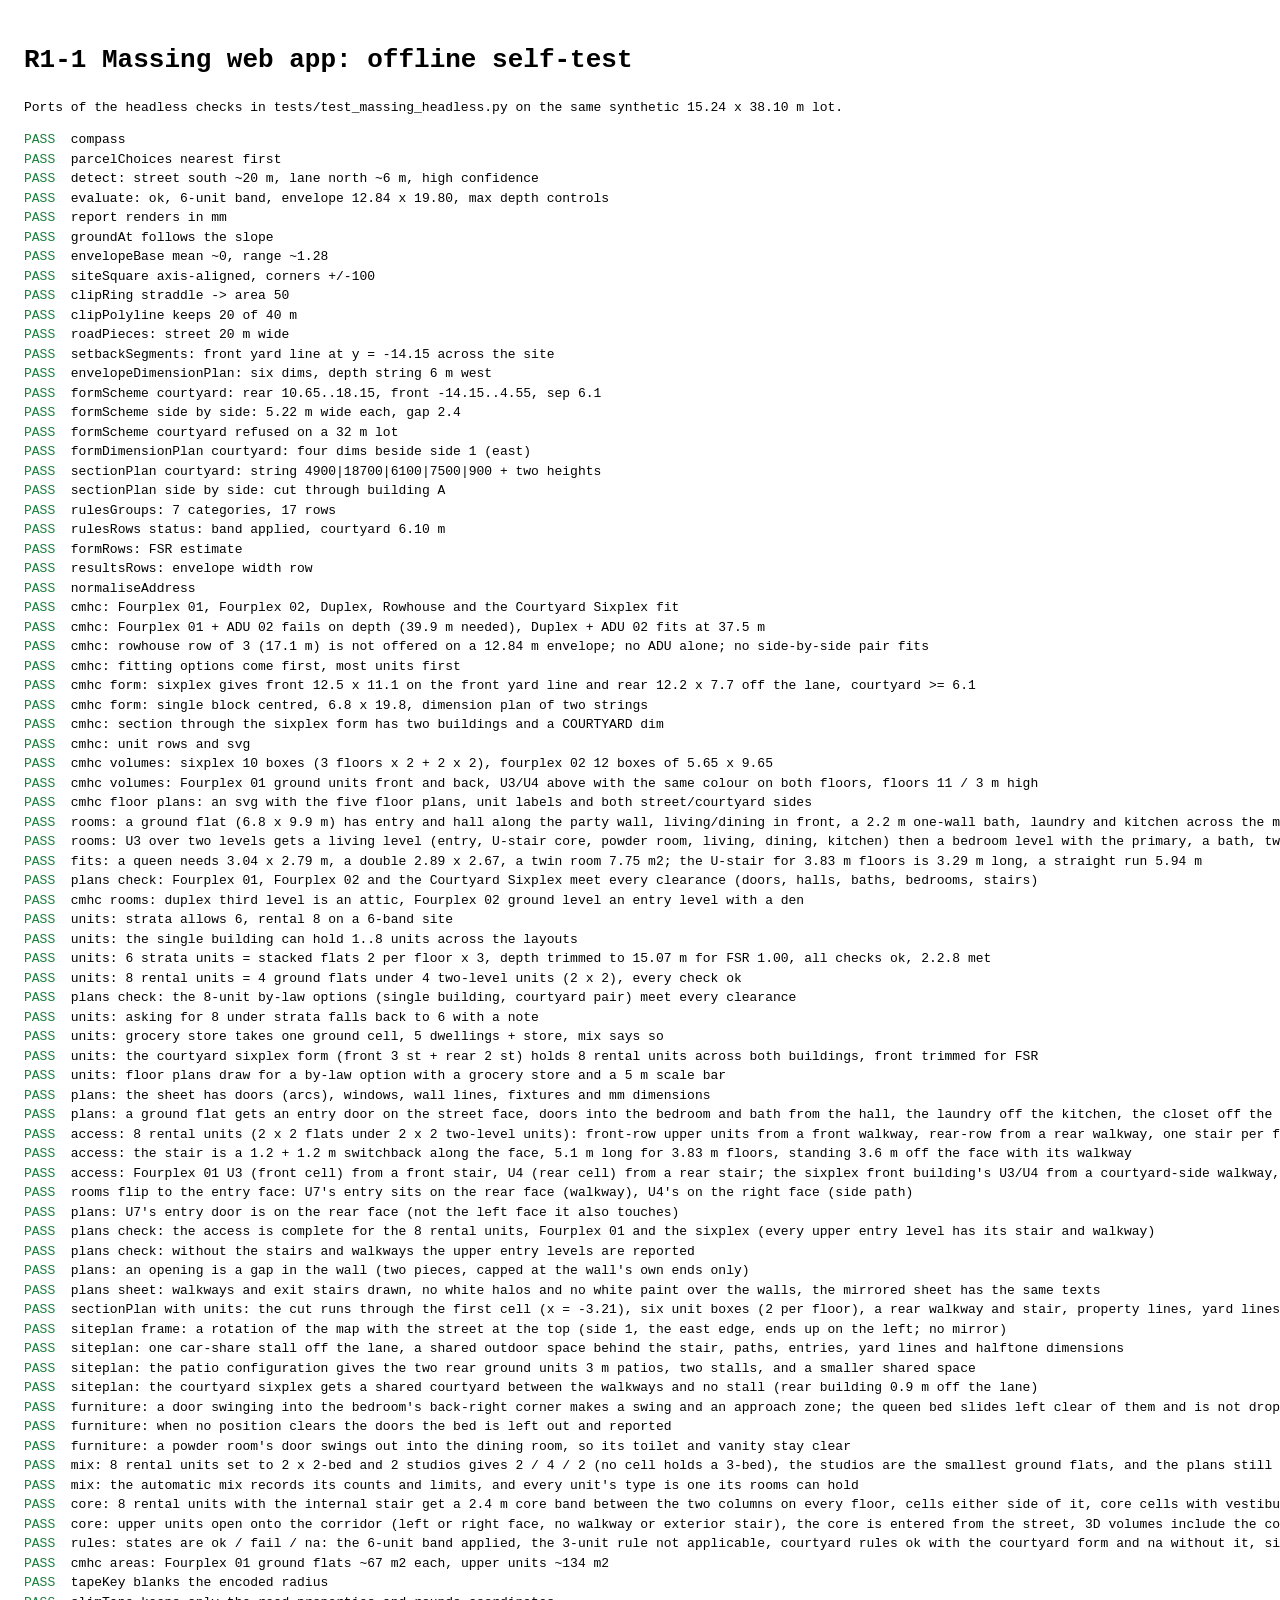
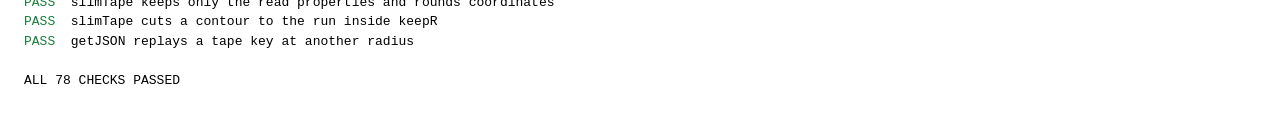
==== commit afd4358f: "By-law table marks, furniture placed clear of doors with a check, shared single exit stair core opti" ====
--- a/selftest.html
+++ b/selftest.html
@@ -168,6 +168,31 @@
   check("siteplan: the patio configuration gives the two rear ground units 3 m patios, two stalls, and a smaller shared space", spPatios.patios === 2 && spPatios.stalls === 2 && spPatios.shared_m2 < spSheet.shared_m2 && spPatios.svg.indexOf(">PATIO U3<") > 0, { patios: spPatios.patios, stalls: spPatios.stalls, shared: spPatios.shared_m2 });
   var spCourt = R1SitePlan.sheet({ ev: ev, form: f6, option: byKey.courtyard_sixplex, res: resSP, det: det, parcel: block[0] }, { k: 9, carshare: 1 });
   check("siteplan: the courtyard sixplex gets a shared courtyard between the walkways and no stall (rear building 0.9 m off the lane)", spCourt.stalls === 0 && spCourt.svg.indexOf(">SHARED COURTYARD<") > 0 && spCourt.rows.some(function (r) { return r[0] === "Car share" && /No car-share stall/.test(r[1]); }) && spCourt.svg.indexOf("REAR YARD (REAR BLDG)") > 0, spCourt.rows);
+  // furniture clear of the doors: a bed slides out of a door swing, or is left out and reported
+  var bedRoom = { name: "Bedroom", x: 0, y: 0, w: 3.0, h: 3.4, area_m2: 10.2 }, urB = { level_index: 0, levels: 1, rooms: [bedRoom], width_m: 3.0, depth_m: 3.4 };
+  var doorOps = [{ kind: "door", side: "h", at: 3.4, from: 2.0, to: 2.9, room: bedRoom, other: { name: "Hall" } }], zones = R1Plans.keepClear(bedRoom, doorOps);
+  var fxB = R1Plans.fixtures(bedRoom, urB, {}, zones), bedRect = fxB.filter(function (p) { return p.g && p.g.name === "bed" && p.t === "rect"; })[0];
+  check("furniture: a door swinging into the bedroom's back-right corner makes a swing and an approach zone; the queen bed slides left clear of them and is not dropped", zones.length === 2 && zones.some(function (z) { return z.kind === "swing"; }) && bedRect && bedRect.x + bedRect.w <= 2.0 + 0.081 && fxB.dropped.length === 0, { zones: zones.map(function (z) { return z.kind + " " + z.x + "," + z.y + " " + z.w + "x" + z.h; }), bed: bedRect && [bedRect.x, bedRect.y, bedRect.w, bedRect.h], dropped: fxB.dropped });
+  var tiny = { name: "Bedroom", x: 0, y: 0, w: 2.6, h: 3.0, area_m2: 7.8 }, urT = { level_index: 0, levels: 1, rooms: [tiny], width_m: 2.6, depth_m: 3.0 };
+  var fxT = R1Plans.fixtures(tiny, urT, {}, [{ x: 0, y: 0.5, w: 2.6, h: 2.5, kind: "approach" }]);
+  check("furniture: when no position clears the doors the bed is left out and reported", fxT.dropped.indexOf("bed") >= 0 && !fxT.some(function (p) { return p.g && p.g.name === "bed"; }), fxT.dropped);
+  var wcRoom = { name: "WC", x: 0, y: 0, w: 1.45, h: 1.4, area_m2: 2.0 }, dining = { name: "Dining", x: 0, y: -2.7, w: 4.4, h: 2.7 }, wcOps = R1Plans.openings({ level_index: 1, levels: 2, rooms: [dining, wcRoom], width_m: 4.4, depth_m: 1.4 }, {});
+  check("furniture: a powder room's door swings out into the dining room, so its toilet and vanity stay clear", wcOps.some(function (op) { return op.kind === "door" && op.room === wcRoom && op.out; }) && R1Plans.keepClear(wcRoom, wcOps).every(function (z) { return z.kind === "approach"; }) && R1Plans.fixtures(wcRoom, { level_index: 1, levels: 2, rooms: [wcRoom] }, {}, R1Plans.keepClear(wcRoom, wcOps)).dropped.length === 0, wcOps.map(function (o) { return o.kind + ":" + o.room.name + (o.out ? " out" : ""); }));
+  // the unit mix: limits from what the rooms can hold, studios on one level
+  var u8m = R1Units.configure(sf, evR, { tenure: "rental", units: 8, mix: { b3: 0, b2: 2, b0: 2 } });
+  check("mix: 8 rental units set to 2 x 2-bed and 2 studios gives 2 / 4 / 2 (no cell holds a 3-bed), the studios are the smallest ground flats, and the plans still pass", u8m.mix.custom && u8m.mix.b3 === 0 && u8m.mix.b2 === 2 && u8m.mix.b1 === 4 && u8m.mix.b0 === 2 && u8m.mix.limits.max3 === 0 && u8m.mix.limits.max2 === 4 && /2 x studio/.test(R1Cmhc.unitMix(u8m)) &&
+    u8m.blocks[0].unit_list.filter(function (u) { return u.beds === 0; }).every(function (u) { return u.levels === 1; }) && R1Cmhc.unitRooms(u8m).some(function (r) { return r.rooms.some(function (x) { return x.name === "Studio"; }); }) && R1Plans.check(u8m).length === 0, { mix: u8m.mix, check: R1Plans.check(u8m) });
+  check("mix: the automatic mix records its counts and limits, and every unit's type is one its rooms can hold", !u8.mix.custom && u8.mix.b2 + u8.mix.b1 + u8.mix.b0 + u8.mix.b3 === 8 && u8.blocks[0].unit_list.every(function (u) { return u.kind || u.beds <= u.cap; }), u8.mix);
+  // the shared single exit stair core
+  var u8c = R1Units.configure(sf, evR, { tenure: "rental", units: 8, access: "core" }), apc = R1Access.plan(u8c), coreCells = R1Cmhc.unitRooms(u8c).filter(function (r) { return r.role === "core"; });
+  check("core: 8 rental units with the internal stair get a 2.4 m core band between the two columns on every floor, cells either side of it, core cells with vestibule, stair, corridor and bike room", u8c.blocks[0].core && u8c.blocks[0].floors.every(function (f) { return f.core; }) && close(u8c.blocks[0].floors[0].core.a1 - u8c.blocks[0].floors[0].core.a0, 2.4 / 12.84) &&
+    R1Cmhc.unitCells(u8c.blocks[0].floors[0].units, "grid", 2, u8c.blocks[0].floors[0].core).every(function (c) { return c.a1 <= u8c.blocks[0].floors[0].core.a0 + 1e-9 || c.a0 >= u8c.blocks[0].floors[0].core.a1 - 1e-9; }) && coreCells.length === 3 &&
+    ["Vestibule", "Stair", "Corridor", "Bike room"].every(function (n) { return coreCells[0].rooms.some(function (r) { return r.name === n; }); }) && coreCells[1].rooms.some(function (r) { return r.name === "Landing"; }), { core: u8c.blocks[0].core, rooms: coreCells.map(function (c) { return c.rooms.map(function (r) { return r.name; }).join("/"); }) });
+  check("core: upper units open onto the corridor (left or right face, no walkway or exterior stair), the core is entered from the street, 3D volumes include the core, the plans pass", apc.blocks.single.core && apc.blocks.single.stairs.length === 0 && ["U5", "U6", "U7", "U8"].every(function (k) { var e = apc.entries[k + "@single"]; return e && e.core && (e.face === "left" || e.face === "right"); }) && apc.entries["CORE@single"].face === "front" &&
+    R1Cmhc.unitVolumes(u8c, sf).filter(function (v) { return v.kind === "core"; }).length === 3 && R1Plans.check(u8c).length === 0 && R1Plans.sheet(u8c, { k: 20 }).svg.indexOf(">CORE<") > 0, { entries: Object.keys(apc.entries).map(function (k) { return k + ":" + apc.entries[k].face; }), check: R1Plans.check(u8c) });
+  // the by-law table states
+  var rr = M.rulesRows(ev, fc), rr0 = M.rulesRows(ev, null), st = function (rows, re) { var r = rows.filter(function (x) { return re.test(x[0]); })[0]; return r && r[4]; };
+  check("rules: states are ok / fail / na: the 6-unit band applied, the 3-unit rule not applicable, courtyard rules ok with the courtyard form and na without it, side-by-side na", st(rr, /Up to 6/) === "ok" && st(rr, /^3 units/) === "na" && st(rr, /Min site depth, courtyard/) === "ok" && st(rr0, /Min site depth, courtyard/) === "na" && st(rr, /side by side/) === "na" && st(rr, /Max building width/) === "ok" && st(rr, /Front yard/) === "ok", rr.map(function (r) { return r[0].slice(0, 24) + ":" + r[4]; }));
   var ua = R1Cmhc.unitAreas(byKey.fourplex_01);
   check("cmhc areas: Fourplex 01 ground flats ~67 m2 each, upper units ~134 m2", close(ua["U1@single"], 134.1 / 2, 0.1) && close(ua["U3@single"], 134.1, 0.1), ua);
   var url = R1Site.exportUrl("property-parcel-polygons", R1Site.within(-123.18, 49.25, 161.4));
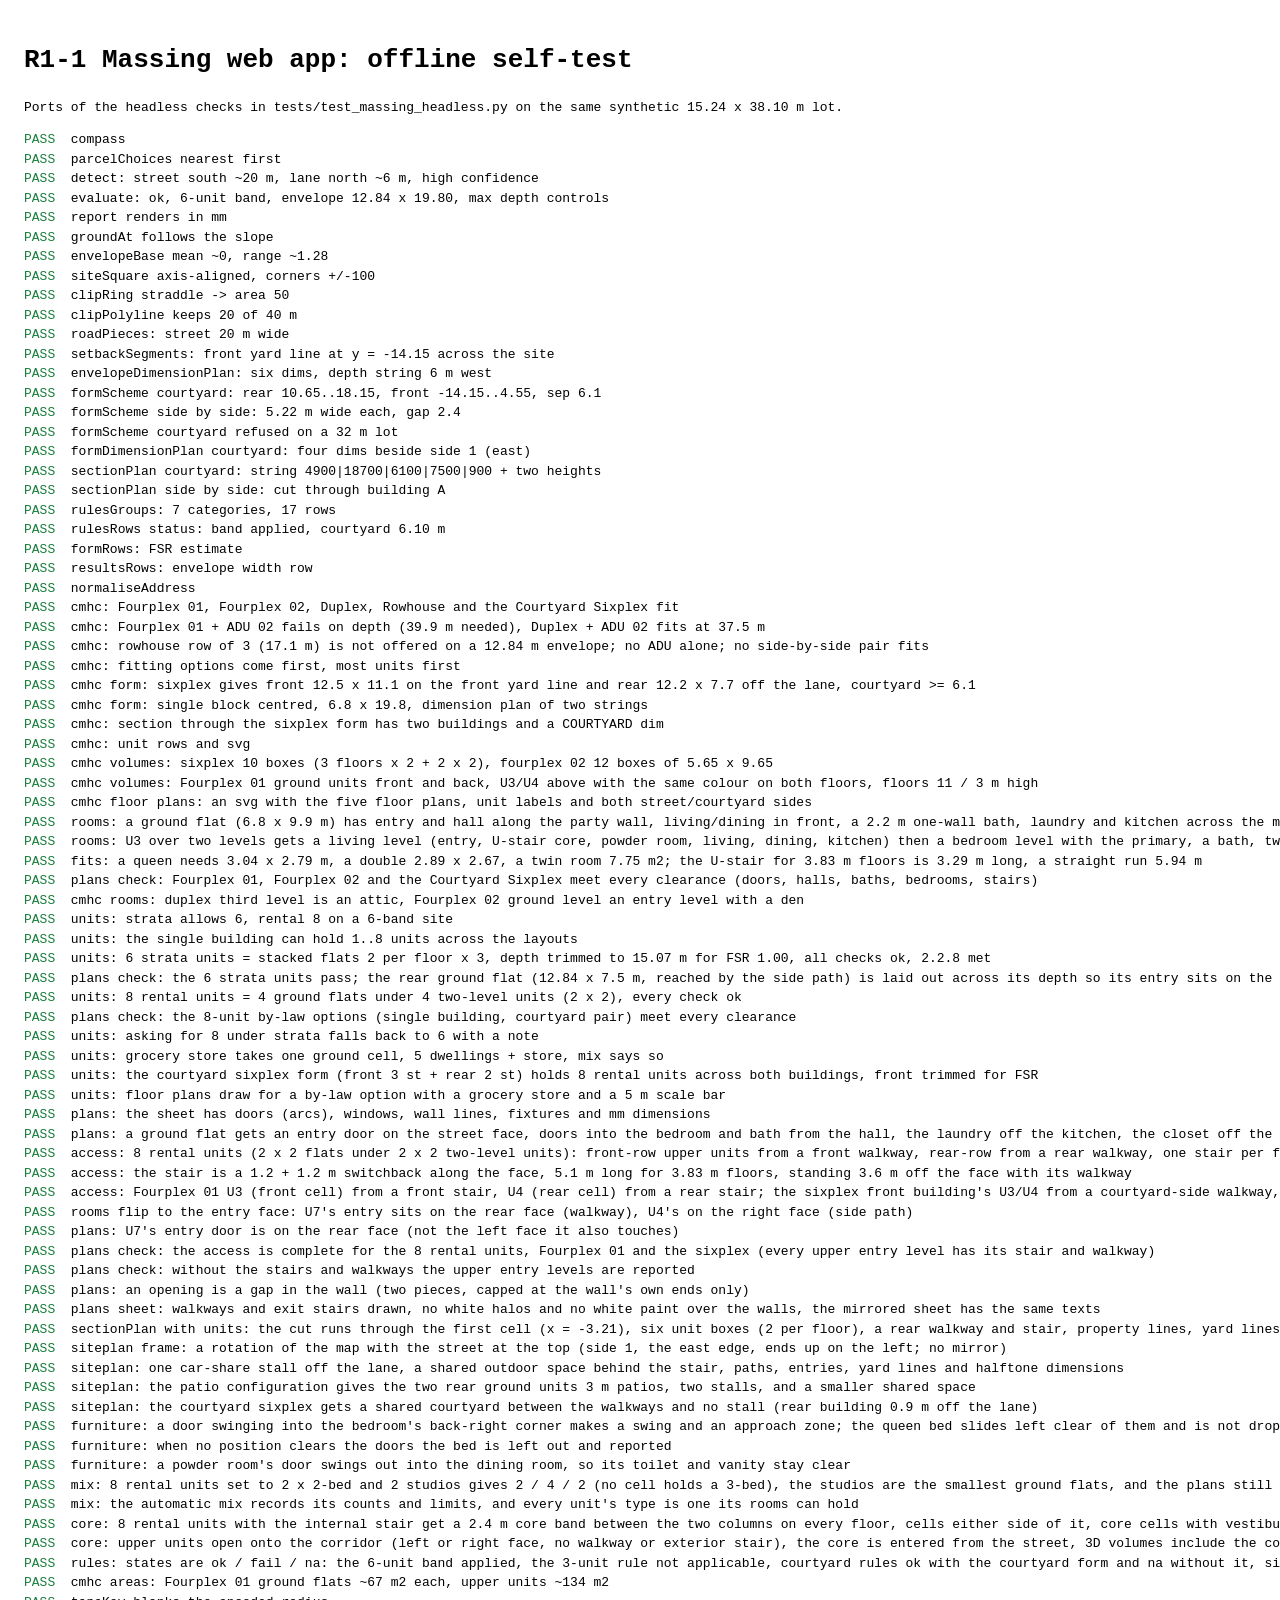
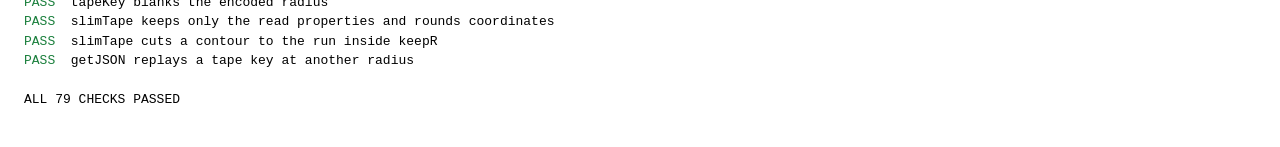
==== commit 609abe50: "UI component layer (ui.js + ui.css): tabs, segmented, toolbar, status, notice, busy, option list, ta" ====
--- a/selftest.html
+++ b/selftest.html
@@ -112,6 +112,8 @@
   check("units: the single building can hold 1..8 units across the layouts", ach.indexOf(1) >= 0 && ach.indexOf(4) >= 0 && ach.indexOf(6) >= 0 && ach.indexOf(8) >= 0 && ach.every(function (n) { return n <= 8; }), ach);
   var u6 = R1Units.configure(sf, evR, { tenure: "other", units: 6 });
   check("units: 6 strata units = stacked flats 2 per floor x 3, depth trimmed to 15.07 m for FSR 1.00, all checks ok, 2.2.8 met", u6.ok && u6.units === 6 && u6.blocks[0].layout === "stacked" && u6.blocks[0].floors.length === 3 && u6.blocks[0].floors[0].units.length === 2 && close(u6.blocks[0].depth_m, 15.07, 0.02) && u6.blocks[0].trimmed_from_m === 19.8 && u6.blocks[0].unit_list.filter(function (u) { return u.beds >= 2; }).length >= 3 && u6.notes.some(function (n) { return /trimmed/.test(n); }), [u6.ok, u6.blocks[0].depth_m, u6.checks]);
+  var ur6 = R1Cmhc.unitRooms(u6), u2r = ur6.filter(function (r) { return r.unit === "U2"; })[0], e2 = u2r.rooms.filter(function (r) { return r.name === "Entry"; })[0];
+  check("plans check: the 6 strata units pass; the rear ground flat (12.84 x 7.5 m, reached by the side path) is laid out across its depth so its entry sits on the left face", R1Plans.check(u6).length === 0 && u2r.entry_face === "left" && e2 && e2.x === 0 && u2r.rooms.every(function (r) { return r.x + r.w <= u2r.width_m + 0.02 && r.y + r.h <= u2r.depth_m + 0.02; }), { check: R1Plans.check(u6), face: u2r.entry_face, rooms: u2r.rooms.map(function (r) { return r.name + "@" + r.x + "," + r.y + " " + r.w + "x" + r.h; }) });
   var u8 = R1Units.configure(sf, evR, { tenure: "rental", units: 8 });
   check("units: 8 rental units = 4 ground flats under 4 two-level units (2 x 2), every check ok", u8.ok && u8.units === 8 && u8.blocks[0].layout === "flats_over" && u8.blocks[0].floors[0].units.length === 4 && u8.checks.every(function (c) { return c.ok; }), [u8.ok, u8.blocks[0].layout, u8.checks]);
   var chkU8 = R1Plans.check(u8), chkUC = R1Plans.check(R1Units.configure(f6, evR, { tenure: "rental", units: 8 }));
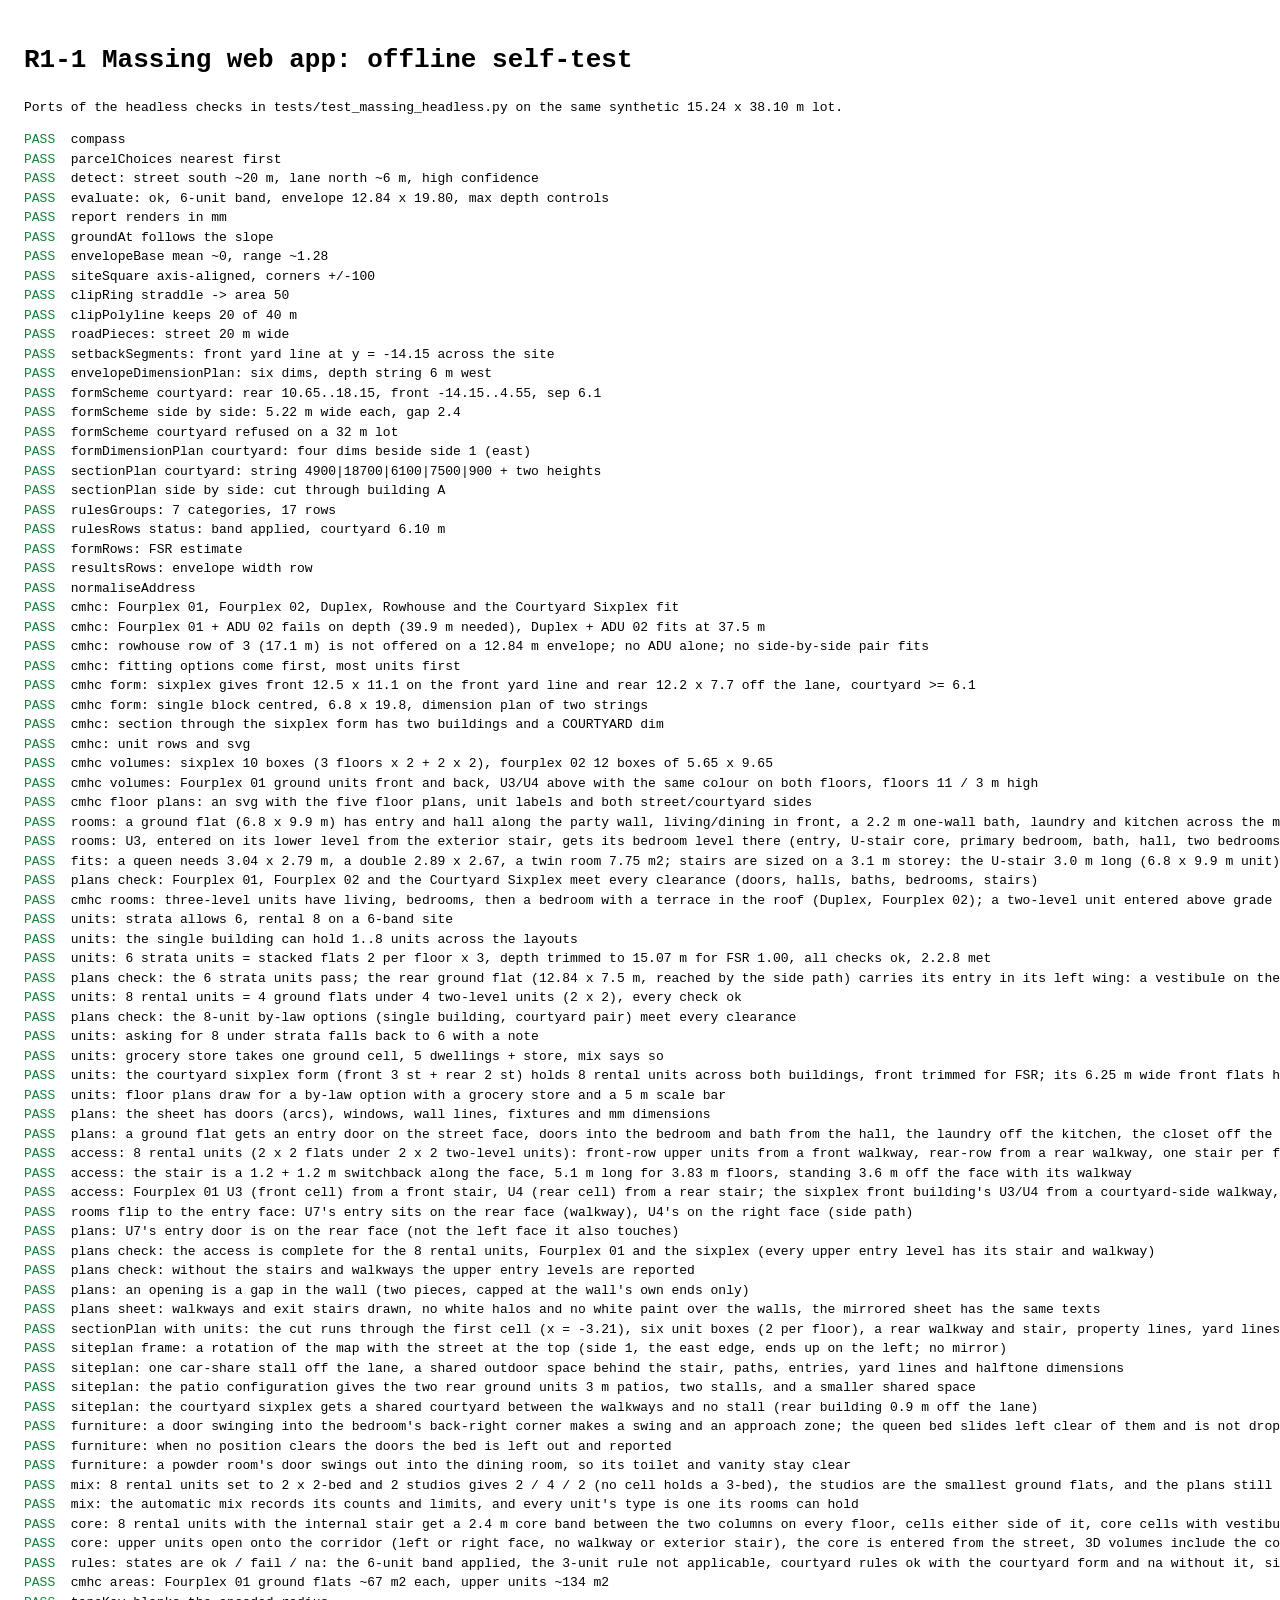
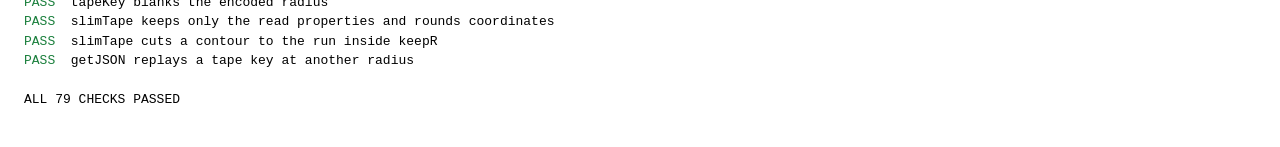
==== commit ccd01f1a: "Room layouts rebuilt on the catalogue's adjacencies (entry hub, open kitchen, bedrooms and baths off" ====
--- a/selftest.html
+++ b/selftest.html
@@ -99,12 +99,12 @@
   var names0 = r0.rooms.filter(function (r) { return !r.part; }).map(function (r) { return r.name; });
   check("rooms: a ground flat (6.8 x 9.9 m) has entry and hall along the party wall, living/dining in front, a 2.2 m one-wall bath, laundry and kitchen across the middle, a bedroom with a walk-in closet at the back", r0.role === "flat" && ["Entry", "Hall", "Living / dining", "Bath", "Laundry", "Kitchen", "Bedroom", "Closet"].every(function (n) { return names0.indexOf(n) >= 0; }) && close(r0.rooms.reduce(function (s, r) { return s + r.area_m2; }, 0), 6.8 * 9.9, 0.3) && r0.rooms.every(function (r) { return r.x + r.w <= 6.8 + 0.02 && r.y + r.h <= 9.9 + 0.02; }) &&
     (function () { var b = r0.rooms.filter(function (r) { return r.name === "Bath"; })[0], k = r0.rooms.filter(function (r) { return r.name === "Kitchen"; })[0]; return b && close(b.w, 2.2) && close(b.h, 1.8) && k && k.w >= 2.4 && close(k.h, 1.8) && R1Fits.bedFor(r0.rooms.filter(function (r) { return r.name === "Bedroom"; })[0].w, r0.rooms.filter(function (r) { return r.name === "Bedroom"; })[0].h) === "queen"; })(), r0);
-  check("rooms: U3 over two levels gets a living level (entry, U-stair core, powder room, living, dining, kitchen) then a bedroom level with the primary, a bath, two bedrooms off a cross hall; the 2.0 x 3.3 m stair in the same place on both", r3.length === 2 && r3[0].role === "living" && r3[1].role === "bedroom" && ["Primary bedroom", "Bedroom 2", "Bedroom 3", "Bath", "Hall", "Landing"].every(function (n) { return r3[1].rooms.some(function (r) { return r.name === n; }); }) && ["Entry", "WC", "Living", "Dining", "Kitchen"].every(function (n) { return r3[0].rooms.some(function (r) { return r.name === n; }); }) &&
-    (function () { var a = r3[0].rooms.filter(function (r) { return r.name === "Stair"; })[0], b = r3[1].rooms.filter(function (r) { return r.name === "Stair"; })[0]; return a && b && a.x === b.x && a.y === b.y && a.w === b.w && a.h === b.h && a.stair.kind === "u" && close(a.w, 2.0) && close(a.h, 3.29); })(), r3.map(function (r) { return r.role + ":" + r.rooms.map(function (x) { return x.name + "(" + x.w + "x" + x.h + ")"; }).join("/"); }));
-  check("fits: a queen needs 3.04 x 2.79 m, a double 2.89 x 2.67, a twin room 7.75 m2; the U-stair for 3.83 m floors is 3.29 m long, a straight run 5.94 m", R1Fits.bedFor(3.1, 3.4) === "queen" && R1Fits.bedFor(2.9, 3.2) === "double" && R1Fits.bedFor(2.6, 3.0) === "twin" && R1Fits.bedFor(2.2, 3.0) === null && close(R1Rooms.stairModule(3.83, 6.4, 7.9).l, 3.29) && R1Rooms.stairModule(3.83, 6.4, 7.9).kind === "u" && close(R1Rooms.stairModule(3.83, 5.7, 12.8).l, 5.94) && R1Rooms.stairModule(3.83, 5.7, 12.8).kind === "straight", [R1Rooms.stairModule(3.83, 6.4, 7.9), R1Rooms.stairModule(3.83, 5.7, 12.8)]);
+  check("rooms: U3, entered on its lower level from the exterior stair, gets its bedroom level there (entry, U-stair core, primary bedroom, bath, hall, two bedrooms off a cross hall) and its living level on top (landing, powder room, living, dining, kitchen), as the catalogue draws it; the 2.0 x 3.0 m stair in the same place on both", r3.length === 2 && r3[0].role === "bedroom" && r3[1].role === "living" && ["Primary bedroom", "Bedroom 2", "Bedroom 3", "Bath", "Hall", "Entry"].every(function (n) { return r3[0].rooms.some(function (r) { return r.name === n; }); }) && ["Landing", "WC", "Living", "Dining", "Kitchen"].every(function (n) { return r3[1].rooms.some(function (r) { return r.name === n; }); }) &&
+    (function () { var a = r3[0].rooms.filter(function (r) { return r.name === "Stair"; })[0], b = r3[1].rooms.filter(function (r) { return r.name === "Stair"; })[0]; return a && b && a.x === b.x && a.y === b.y && a.w === b.w && a.h === b.h && a.stair.kind === "u" && close(a.w, 2.0) && close(a.h, 3.0); })(), r3.map(function (r) { return r.role + ":" + r.rooms.map(function (x) { return x.name + "(" + x.w + "x" + x.h + ")"; }).join("/"); }));
+  check("fits: a queen needs 3.04 x 2.79 m, a double 2.89 x 2.67, a twin room 7.75 m2; stairs are sized on a 3.1 m storey: the U-stair 3.0 m long (6.8 x 9.9 m unit), a straight run 4.9 m (5.7 x 12.8), the U-stair across the back of a shallow 6.4 x 7.9 m unit", R1Fits.bedFor(3.1, 3.4) === "queen" && R1Fits.bedFor(2.9, 3.2) === "double" && R1Fits.bedFor(2.6, 3.0) === "twin" && R1Fits.bedFor(2.2, 3.0) === null && close(R1Rooms.stairModule(3.83, 6.8, 9.9).l, 3.0) && R1Rooms.stairModule(3.83, 6.8, 9.9).kind === "u" && close(R1Rooms.stairModule(3.83, 5.7, 12.8).l, 4.9) && R1Rooms.stairModule(3.83, 5.7, 12.8).kind === "straight" && R1Rooms.stairModule(3.83, 6.4, 7.9).kind === "u_back", [R1Rooms.stairModule(3.83, 6.8, 9.9), R1Rooms.stairModule(3.83, 5.7, 12.8), R1Rooms.stairModule(3.83, 6.4, 7.9)]);
   var chk1 = R1Plans.check(byKey.fourplex_01), chk6 = R1Plans.check(byKey.courtyard_sixplex), chk2 = R1Plans.check(byKey.fourplex_02);
   check("plans check: Fourplex 01, Fourplex 02 and the Courtyard Sixplex meet every clearance (doors, halls, baths, bedrooms, stairs)", chk1.length === 0 && chk6.length === 0 && chk2.length === 0, [chk1, chk6, chk2]);
-  check("cmhc rooms: duplex third level is an attic, Fourplex 02 ground level an entry level with a den", R1Cmhc.levelRoles(3, R1Cmhc.design("duplex")).join() === "living,bedroom,attic" && R1Cmhc.levelRoles(3, R1Cmhc.design("fourplex_02")).join() === "entry,living,bedroom" && R1Cmhc.programme("entry", { beds: 3, baths: 2.5, den: true })[0][2].some(function (r) { return r[0] === "Den"; }));
+  check("cmhc rooms: three-level units have living, bedrooms, then a bedroom with a terrace in the roof (Duplex, Fourplex 02); a two-level unit entered above grade has its bedrooms below its living level; one entered at grade the reverse", R1Cmhc.levelRoles(3, R1Cmhc.design("duplex")).join() === "living,bedroom,attic" && R1Cmhc.levelRoles(3, R1Cmhc.design("fourplex_02")).join() === "living,bedroom,attic" && R1Cmhc.levelRoles(2, R1Cmhc.design("fourplex_01"), true).join() === "bedroom,living" && R1Cmhc.levelRoles(2, R1Cmhc.design("rowhouse"), false).join() === "living,bedroom" && R1Cmhc.bedsOnLevel({ beds: 3 }, ["living", "bedroom", "attic"], 1) === 2 && R1Cmhc.programme("entry", { beds: 3, baths: 2.5, den: true })[0][2].some(function (r) { return r[0] === "Den"; }));
   // by-law unit configurations (R1Units) on the same lot: envelope 12.84 x 19.80 x 3 storeys, band 6, area 580.6
   var evR = C.evaluate(SITE, det.click), sf = { scheme: "single", dims_like: "single", status: "ok", gaps: [], notes: [], buildings: [M.building("single", "Single building", [[-6.42, -14.15], [-6.42, 5.65], [6.42, 5.65], [6.42, -14.15]], 11.5, 3, "3.1.2.5(b)", ev.edges[ev.idx.front])] };
   check("units: strata allows 6, rental 8 on a 6-band site", R1Units.maxUnits(evR, "other").value === 6 && R1Units.maxUnits(evR, "rental").value === 8 && R1Units.familyMin(8, "rental") === 3 && R1Units.familyMin(6, "other") === 3);
@@ -113,7 +113,7 @@
   var u6 = R1Units.configure(sf, evR, { tenure: "other", units: 6 });
   check("units: 6 strata units = stacked flats 2 per floor x 3, depth trimmed to 15.07 m for FSR 1.00, all checks ok, 2.2.8 met", u6.ok && u6.units === 6 && u6.blocks[0].layout === "stacked" && u6.blocks[0].floors.length === 3 && u6.blocks[0].floors[0].units.length === 2 && close(u6.blocks[0].depth_m, 15.07, 0.02) && u6.blocks[0].trimmed_from_m === 19.8 && u6.blocks[0].unit_list.filter(function (u) { return u.beds >= 2; }).length >= 3 && u6.notes.some(function (n) { return /trimmed/.test(n); }), [u6.ok, u6.blocks[0].depth_m, u6.checks]);
   var ur6 = R1Cmhc.unitRooms(u6), u2r = ur6.filter(function (r) { return r.unit === "U2"; })[0], e2 = u2r.rooms.filter(function (r) { return r.name === "Entry"; })[0];
-  check("plans check: the 6 strata units pass; the rear ground flat (12.84 x 7.5 m, reached by the side path) is laid out across its depth so its entry sits on the left face", R1Plans.check(u6).length === 0 && u2r.entry_face === "left" && e2 && e2.x === 0 && u2r.rooms.every(function (r) { return r.x + r.w <= u2r.width_m + 0.02 && r.y + r.h <= u2r.depth_m + 0.02; }), { check: R1Plans.check(u6), face: u2r.entry_face, rooms: u2r.rooms.map(function (r) { return r.name + "@" + r.x + "," + r.y + " " + r.w + "x" + r.h; }) });
+  check("plans check: the 6 strata units pass; the rear ground flat (12.84 x 7.5 m, reached by the side path) carries its entry in its left wing: a vestibule on the left face, a cross hall to the living room, the bath row behind", R1Plans.check(u6).length === 0 && u2r.entry_face === "left" && e2 && e2.x === 0 && u2r.rooms.some(function (r) { return r.name === "Hall" && r.y === e2.y; }) && u2r.rooms.every(function (r) { return r.x + r.w <= u2r.width_m + 0.02 && r.y + r.h <= u2r.depth_m + 0.02; }), { check: R1Plans.check(u6), face: u2r.entry_face, rooms: u2r.rooms.map(function (r) { return r.name + "@" + r.x + "," + r.y + " " + r.w + "x" + r.h; }) });
   var u8 = R1Units.configure(sf, evR, { tenure: "rental", units: 8 });
   check("units: 8 rental units = 4 ground flats under 4 two-level units (2 x 2), every check ok", u8.ok && u8.units === 8 && u8.blocks[0].layout === "flats_over" && u8.blocks[0].floors[0].units.length === 4 && u8.checks.every(function (c) { return c.ok; }), [u8.ok, u8.blocks[0].layout, u8.checks]);
   var chkU8 = R1Plans.check(u8), chkUC = R1Plans.check(R1Units.configure(f6, evR, { tenure: "rental", units: 8 }));
@@ -123,7 +123,7 @@
   var ug = R1Units.configure(sf, evR, { tenure: "other", units: 5, ground: "grocery" });
   check("units: grocery store takes one ground cell, 5 dwellings + store, mix says so", ug.units === 5 && ug.blocks[0].unit_list.some(function (u) { return u.kind === "shop"; }) && ug.blocks[0].floors[0].units.indexOf("G") === 0 && /grocery store/.test(R1Cmhc.unitMix(ug)) && R1Cmhc.unitRooms(ug).some(function (r) { return r.role === "shop" && r.rooms.some(function (x) { return x.name === "Shop floor"; }); }), ug.blocks[0].floors);
   var uc = R1Units.configure(f6, evR, { tenure: "rental", units: 8 });
-  check("units: the courtyard sixplex form (front 3 st + rear 2 st) holds 8 rental units across both buildings, front trimmed for FSR", uc.units === 8 && uc.blocks.length === 2 && uc.blocks[0].units + uc.blocks[1].units === 8 && close(uc.blocks[0].trimmed_from_m, 11.1, 0.02) && close(uc.blocks[1].depth_m, 7.7) && uc.ok, uc.blocks.map(function (b) { return b.layout + ":" + b.units + ":" + b.depth_m; }).concat([uc.reason]));
+  check("units: the courtyard sixplex form (front 3 st + rear 2 st) holds 8 rental units across both buildings, front trimmed for FSR; its 6.25 m wide front flats hold one bedroom each, so the rental family-unit rule (2.2.8) is reported", uc.units === 8 && uc.blocks.length === 2 && uc.blocks[0].units + uc.blocks[1].units === 8 && close(uc.blocks[0].trimmed_from_m, 11.1, 0.02) && close(uc.blocks[1].depth_m, 7.7) && !uc.ok && /family units/.test(uc.reason) && uc.blocks[1].unit_list.every(function (u) { return u.beds === 2; }), uc.blocks.map(function (b) { return b.layout + ":" + b.units + ":" + b.depth_m; }).concat([uc.reason]));
   check("units: floor plans draw for a by-law option with a grocery store and a 5 m scale bar", (function () { var p = R1Cmhc.floorPlansSvg(ug, { k: 14 }); return p.svg.indexOf("Shop floor") > 0 && p.svg.indexOf("5 m") > 0 && p.legend.indexOf("Grocery store") > 0; })());
   var sheet = R1Plans.sheet(byKey.fourplex_01, { k: 20 }), ops = R1Plans.openings(R1Cmhc.unitRooms(byKey.fourplex_01)[0], { front: true, left: true, right: true, rear: false });
   check("plans: the sheet has doors (arcs), windows, wall lines, fixtures and mm dimensions", sheet.svg.indexOf("<svg") === 0 && (sheet.svg.match(/ A [\d.]+ [\d.]+ 0 0 [01] /g) || []).length >= 8 && sheet.svg.indexOf("#8fc1e3") > 0 && sheet.svg.indexOf(">6800<") > 0 && sheet.svg.indexOf(">19800<") > 0 && sheet.svg.indexOf("<circle") > 0, [sheet.width, sheet.height]);
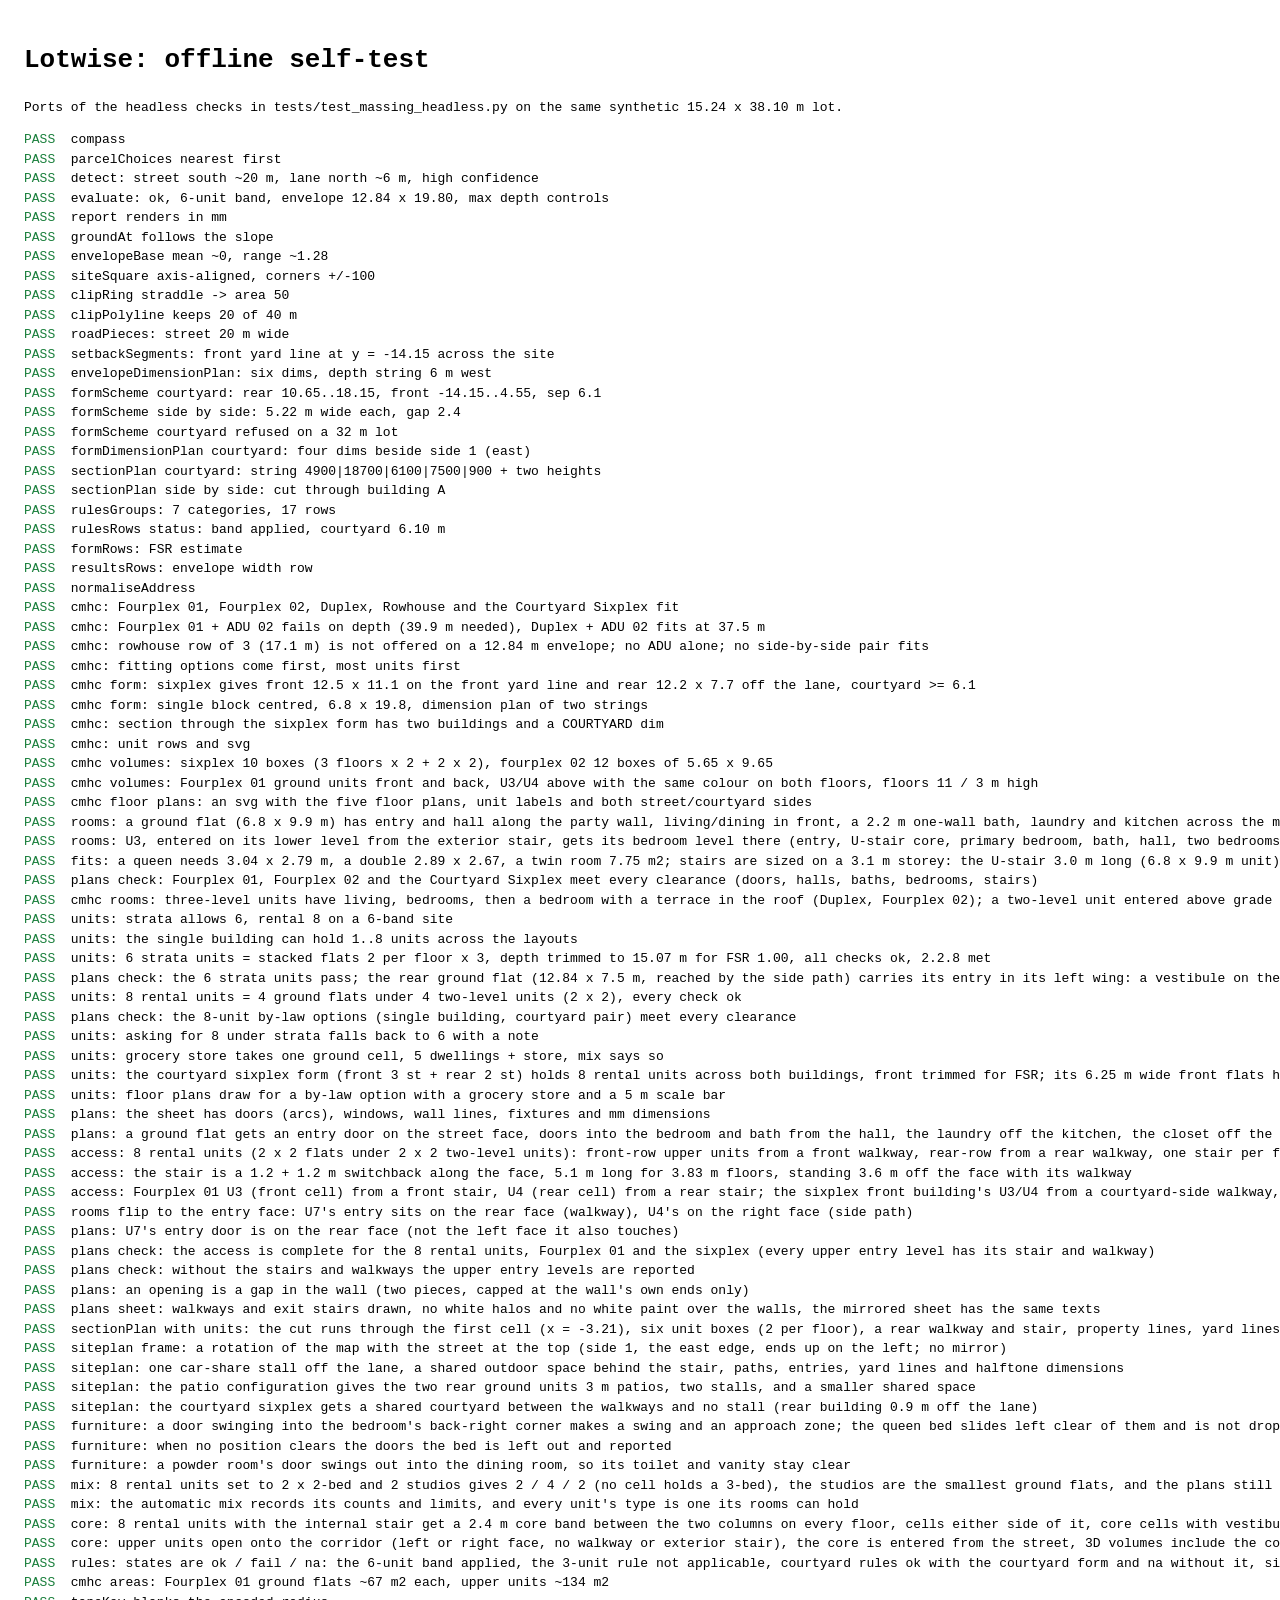
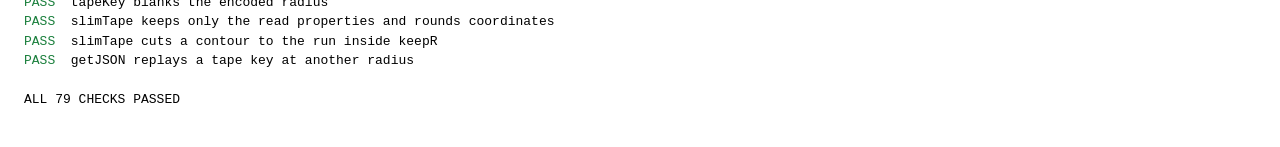
==== commit 23306835: "Name: Lotwise (City of Vancouver R1-1 schematic design tool)" ====
--- a/selftest.html
+++ b/selftest.html
@@ -2,11 +2,11 @@
 <html lang="en">
 <head>
 <meta charset="utf-8">
-<title>R1-1 Massing web self-test</title>
+<title>Lotwise self-test</title>
 <style>body{font:13px/1.5 Consolas,monospace;padding:16px} .ok{color:#1a7f3c} .fail{color:#b00020;font-weight:bold}</style>
 </head>
 <body>
-<h1>R1-1 Massing web app: offline self-test</h1>
+<h1>Lotwise: offline self-test</h1>
 <p>Ports of the headless checks in tests/test_massing_headless.py on the same synthetic 15.24 x 38.10 m lot.</p>
 <pre id="out"></pre>
 <script src="core.js"></script>
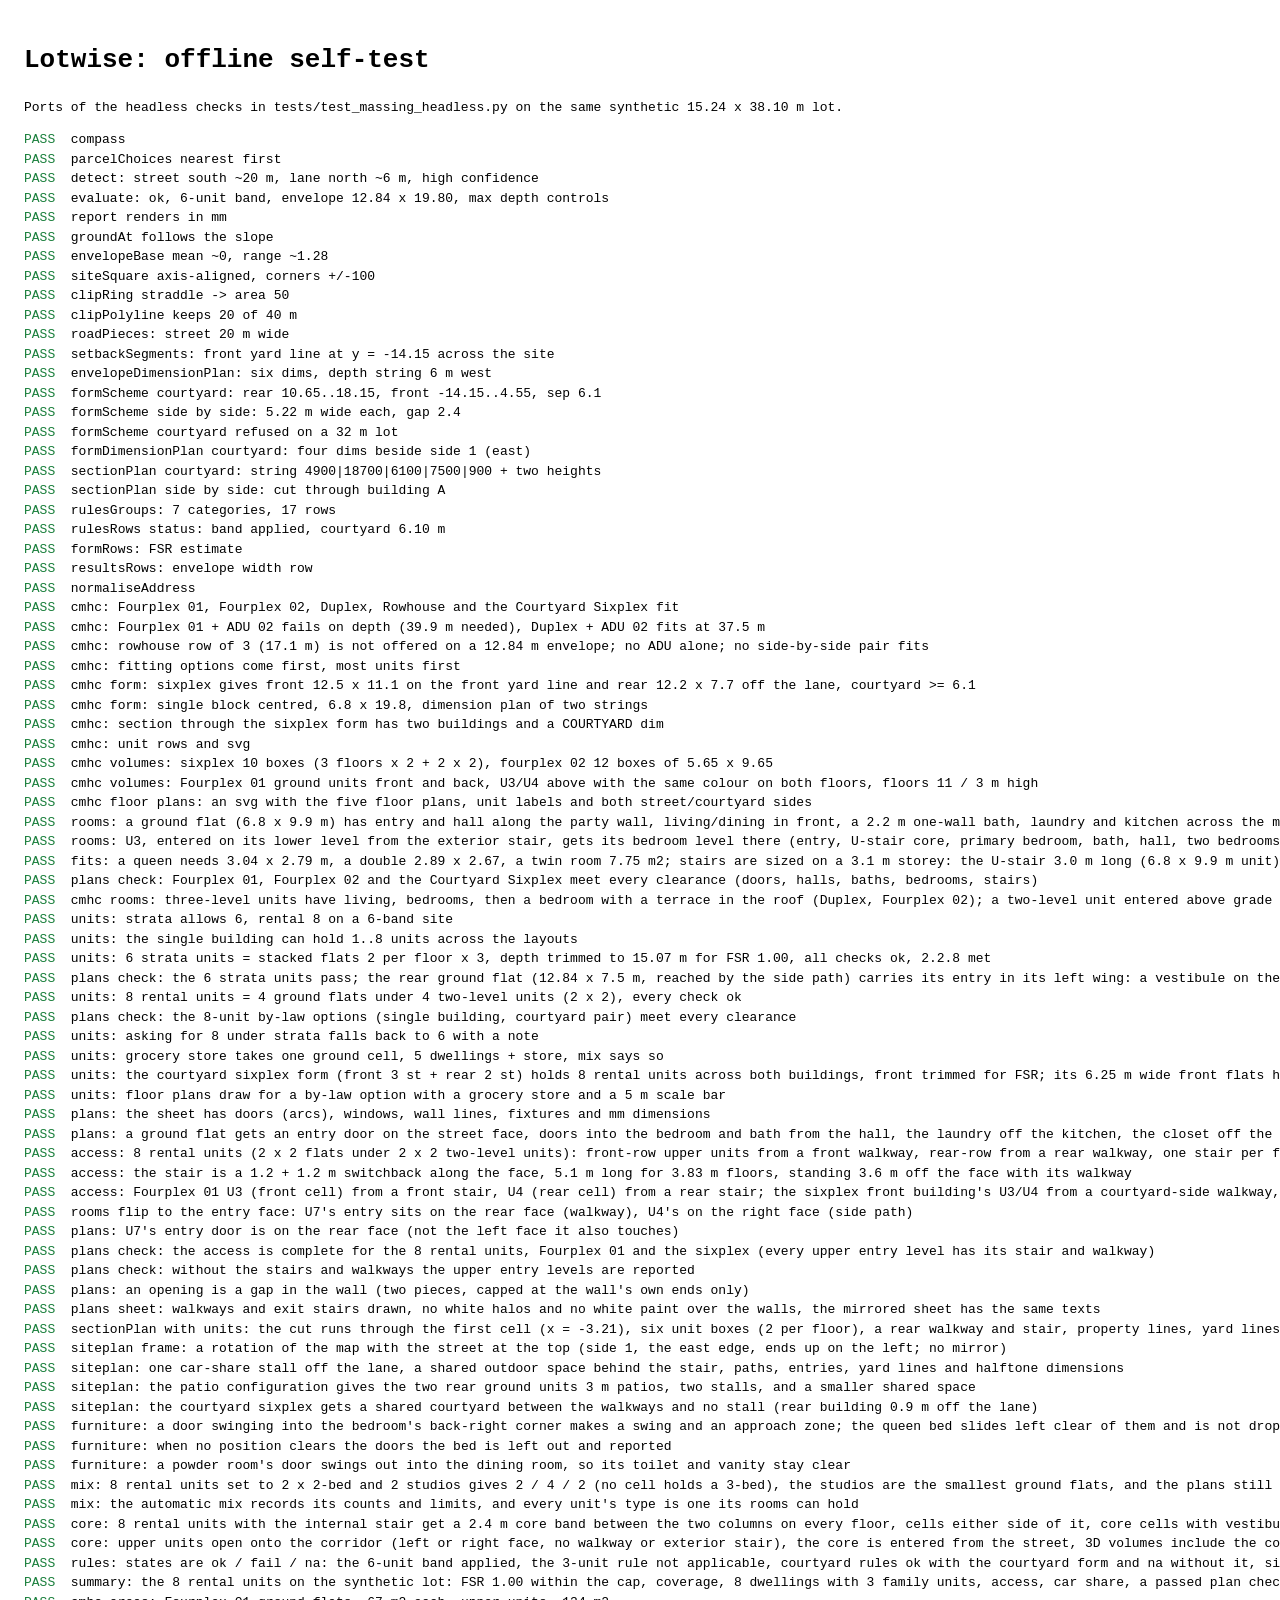
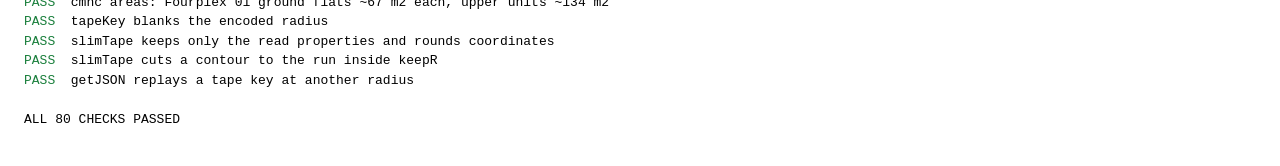
==== commit 4cc274ce: "Summary tab at the end of the flow: key statistics with FSR, checks, unit schedule, drawings and a f" ====
--- a/selftest.html
+++ b/selftest.html
@@ -19,6 +19,7 @@
 <script src="rooms.js"></script>
 <script src="plans.js"></script>
 <script src="siteplan.js"></script>
+<script src="summary.js"></script>
 <script>
 (function () {
   var out = document.getElementById("out"), fails = 0, total = 0;
@@ -195,6 +196,10 @@
   // the by-law table states
   var rr = M.rulesRows(ev, fc), rr0 = M.rulesRows(ev, null), st = function (rows, re) { var r = rows.filter(function (x) { return re.test(x[0]); })[0]; return r && r[4]; };
   check("rules: states are ok / fail / na: the 6-unit band applied, the 3-unit rule not applicable, courtyard rules ok with the courtyard form and na without it, side-by-side na", st(rr, /Up to 6/) === "ok" && st(rr, /^3 units/) === "na" && st(rr, /Min site depth, courtyard/) === "ok" && st(rr0, /Min site depth, courtyard/) === "na" && st(rr, /side by side/) === "na" && st(rr, /Max building width/) === "ok" && st(rr, /Front yard/) === "ok", rr.map(function (r) { return r[0].slice(0, 24) + ":" + r[4]; }));
+  // the development summary at the end of the flow
+  var sum = R1Summary.stats({ ev: ev, form: f8, option: u8, parcel: block[0], zone: { district: "R1-1" }, address: "1560 W 13th Ave", site: { stalls: 1, shared_m2: 120, patios: 0 }, planIssues: [] });
+  check("summary: the 8 rental units on the synthetic lot: FSR 1.00 within the cap, coverage, 8 dwellings with 3 family units, access, car share, a passed plan check, 8 unit rows and the four statistic groups", close(sum.fsr, 1.0, 0.02) && sum.coverage > 0.3 && sum.groups.length === 4 && sum.groups[3].rows.some(function (r) { return r[0] === "Dwelling units" && /^8 /.test(r[1]); }) && sum.groups[3].rows.some(function (r) { return r[0] === "Family units (2+ bedrooms)" && /minimum 3/.test(r[1]) && r[2]; }) &&
+    sum.groups[2].rows.some(function (r) { return r[0] === "FSR" && /within/.test(r[1]) && /3\.1\.1\.2/.test(r[2]); }) && sum.groups[3].rows.some(function (r) { return r[0] === "Car share" && /1 stall/.test(r[1]); }) && sum.checks.some(function (c) { return c[0] === "Plan check" && c[3] === "ok"; }) && sum.units.length === 8 && /^8 units/.test(sum.option) && sum.source.document, { fsr: sum.fsr, groups: sum.groups.map(function (g) { return g.title + ":" + g.rows.length; }), checks: sum.checks, option: sum.option });
   var ua = R1Cmhc.unitAreas(byKey.fourplex_01);
   check("cmhc areas: Fourplex 01 ground flats ~67 m2 each, upper units ~134 m2", close(ua["U1@single"], 134.1 / 2, 0.1) && close(ua["U3@single"], 134.1, 0.1), ua);
   var url = R1Site.exportUrl("property-parcel-polygons", R1Site.within(-123.18, 49.25, 161.4));
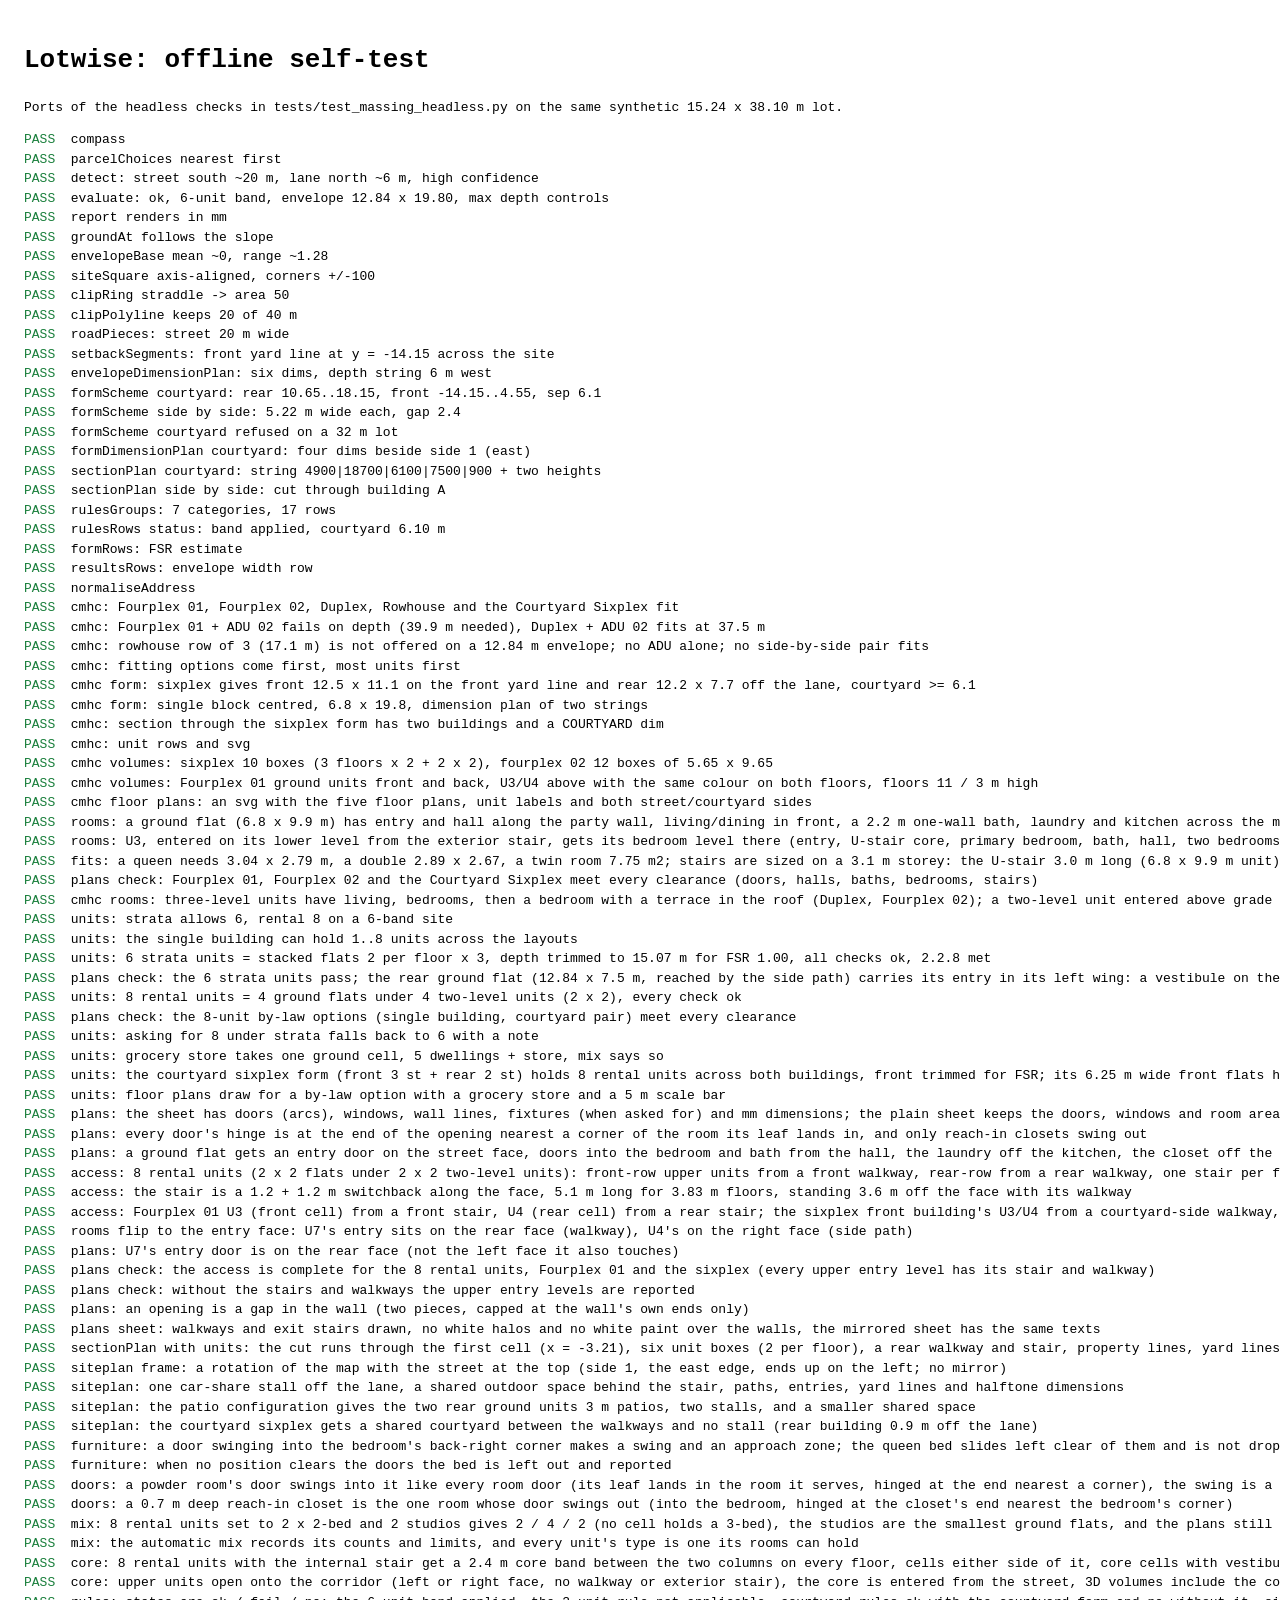
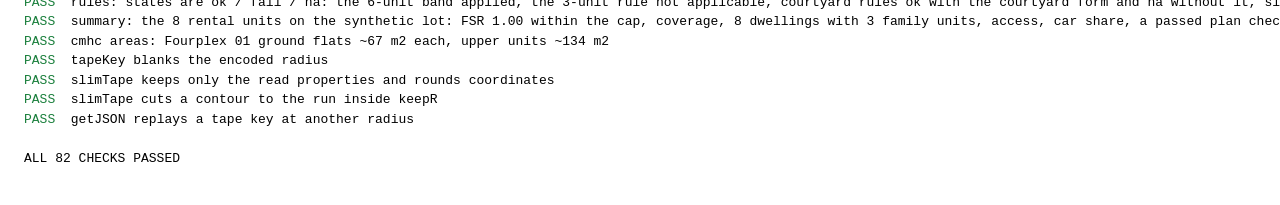
==== commit e87f961f: "Reviewer feedback: floor plans without furniture, doors swing into rooms, step-in clearance check; l" ====
--- a/selftest.html
+++ b/selftest.html
@@ -126,8 +126,14 @@
   var uc = R1Units.configure(f6, evR, { tenure: "rental", units: 8 });
   check("units: the courtyard sixplex form (front 3 st + rear 2 st) holds 8 rental units across both buildings, front trimmed for FSR; its 6.25 m wide front flats hold one bedroom each, so the rental family-unit rule (2.2.8) is reported", uc.units === 8 && uc.blocks.length === 2 && uc.blocks[0].units + uc.blocks[1].units === 8 && close(uc.blocks[0].trimmed_from_m, 11.1, 0.02) && close(uc.blocks[1].depth_m, 7.7) && !uc.ok && /family units/.test(uc.reason) && uc.blocks[1].unit_list.every(function (u) { return u.beds === 2; }), uc.blocks.map(function (b) { return b.layout + ":" + b.units + ":" + b.depth_m; }).concat([uc.reason]));
   check("units: floor plans draw for a by-law option with a grocery store and a 5 m scale bar", (function () { var p = R1Cmhc.floorPlansSvg(ug, { k: 14 }); return p.svg.indexOf("Shop floor") > 0 && p.svg.indexOf("5 m") > 0 && p.legend.indexOf("Grocery store") > 0; })());
-  var sheet = R1Plans.sheet(byKey.fourplex_01, { k: 20 }), ops = R1Plans.openings(R1Cmhc.unitRooms(byKey.fourplex_01)[0], { front: true, left: true, right: true, rear: false });
-  check("plans: the sheet has doors (arcs), windows, wall lines, fixtures and mm dimensions", sheet.svg.indexOf("<svg") === 0 && (sheet.svg.match(/ A [\d.]+ [\d.]+ 0 0 [01] /g) || []).length >= 8 && sheet.svg.indexOf("#8fc1e3") > 0 && sheet.svg.indexOf(">6800<") > 0 && sheet.svg.indexOf(">19800<") > 0 && sheet.svg.indexOf("<circle") > 0, [sheet.width, sheet.height]);
+  var sheet = R1Plans.sheet(byKey.fourplex_01, { k: 20, furniture: true }), sheetPlain = R1Plans.sheet(byKey.fourplex_01, { k: 20 }), ops = R1Plans.openings(R1Cmhc.unitRooms(byKey.fourplex_01)[0], { front: true, left: true, right: true, rear: false });
+  check("plans: the sheet has doors (arcs), windows, wall lines, fixtures (when asked for) and mm dimensions; the plain sheet keeps the doors, windows and room areas but no fixtures", sheet.svg.indexOf("<svg") === 0 && (sheet.svg.match(/ A [\d.]+ [\d.]+ 0 0 [01] /g) || []).length >= 8 && sheet.svg.indexOf("#8fc1e3") > 0 && sheet.svg.indexOf(">6800<") > 0 && sheet.svg.indexOf(">19800<") > 0 && sheet.svg.indexOf("<circle") > 0 &&
+    sheetPlain.svg.indexOf("<circle") < 0 && (sheetPlain.svg.match(/ A [\d.]+ [\d.]+ 0 0 [01] /g) || []).length >= 8 && sheetPlain.svg.indexOf("#8fc1e3") > 0 && (sheetPlain.svg.match(/ m2</g) || []).length > (sheet.svg.match(/ m2</g) || []).length - 1, [sheet.width, sheet.height, (sheetPlain.svg.match(/ m2</g) || []).length]);
+  // doors swing into the room they serve against its nearest wall: the hinge is at the end of the opening closest to a corner; a reach-in closet's door swings out
+  check("plans: every door's hinge is at the end of the opening nearest a corner of the room its leaf lands in, and only reach-in closets swing out", ops.filter(function (x) { return x.kind === "door" || x.kind === "entry"; }).every(function (x) {
+    var lands = x.out && x.other ? x.other : x.room, lo = x.side === "h" ? lands.x : lands.y, hi = x.side === "h" ? lands.x + lands.w : lands.y + lands.h;
+    return (x.hinge === "from") === ((x.from - lo) <= (hi - x.to)) && (!x.out || R1Plans.reachIn(x.room) || (x.side === "h" ? x.room.h : x.room.w) < x.to - x.from + 0.05);
+  }), ops.filter(function (x) { return x.kind === "door"; }).map(function (x) { return x.room.name + ":" + x.hinge + (x.out ? " out" : ""); }));
   check("plans: a ground flat gets an entry door on the street face, doors into the bedroom and bath from the hall, the laundry off the kitchen, the closet off the bedroom, windows for living and bedroom", ops.some(function (x) { return x.kind === "entry" && x.side === "h" && x.at === 0; }) && ops.some(function (x) { return x.kind === "door" && x.room.name === "Bedroom" && x.other.name === "Hall"; }) && ops.some(function (x) { return x.kind === "door" && x.room.name === "Bath" && x.other.name === "Hall"; }) && ops.some(function (x) { return x.kind === "door" && x.room.name === "Laundry" && x.other.name === "Kitchen"; }) && ops.some(function (x) { return x.kind === "door" && x.room.name === "Closet" && x.other.name === "Bedroom"; }) && ops.filter(function (x) { return x.kind === "window"; }).length >= 2, ops.map(function (x) { return x.kind + ":" + (x.room ? x.room.name : "") + "<" + (x.other ? x.other.name : ""); }));
   // access: exterior exit stairs and walkways for the units entered on an upper floor
   var ap8 = R1Access.plan(u8), e8 = ap8.entries, B8 = ap8.blocks.single;
@@ -180,7 +186,9 @@
   var fxT = R1Plans.fixtures(tiny, urT, {}, [{ x: 0, y: 0.5, w: 2.6, h: 2.5, kind: "approach" }]);
   check("furniture: when no position clears the doors the bed is left out and reported", fxT.dropped.indexOf("bed") >= 0 && !fxT.some(function (p) { return p.g && p.g.name === "bed"; }), fxT.dropped);
   var wcRoom = { name: "WC", x: 0, y: 0, w: 1.45, h: 1.4, area_m2: 2.0 }, dining = { name: "Dining", x: 0, y: -2.7, w: 4.4, h: 2.7 }, wcOps = R1Plans.openings({ level_index: 1, levels: 2, rooms: [dining, wcRoom], width_m: 4.4, depth_m: 1.4 }, {});
-  check("furniture: a powder room's door swings out into the dining room, so its toilet and vanity stay clear", wcOps.some(function (op) { return op.kind === "door" && op.room === wcRoom && op.out; }) && R1Plans.keepClear(wcRoom, wcOps).every(function (z) { return z.kind === "approach"; }) && R1Plans.fixtures(wcRoom, { level_index: 1, levels: 2, rooms: [wcRoom] }, {}, R1Plans.keepClear(wcRoom, wcOps)).dropped.length === 0, wcOps.map(function (o) { return o.kind + ":" + o.room.name + (o.out ? " out" : ""); }));
+  check("doors: a powder room's door swings into it like every room door (its leaf lands in the room it serves, hinged at the end nearest a corner), the swing is a keep-clear zone inside, and the 1.45 x 1.4 m room takes a person stepping in and turning (0.9 x 1.2 m)", wcOps.some(function (op) { return op.kind === "door" && op.room === wcRoom && !op.out && op.hinge === "from"; }) && R1Plans.keepClear(wcRoom, wcOps).some(function (z) { return z.kind === "swing"; }) && Math.min(wcRoom.w, wcRoom.h) >= R1Plans.TURN[0] && Math.max(wcRoom.w, wcRoom.h) >= R1Plans.TURN[1] && !R1Plans.reachIn(wcRoom), wcOps.map(function (o) { return o.kind + ":" + o.room.name + ":" + o.hinge + (o.out ? " out" : ""); }));
+  var closetRoom = { name: "Closet", x: 3.0, y: 0, w: 1.0, h: 0.7, area_m2: 0.7 }, bedC = { name: "Bedroom 1", x: 0, y: 0.7, w: 4.0, h: 3.2, area_m2: 12.8 }, cOps = R1Plans.openings({ level_index: 1, levels: 2, rooms: [bedC, closetRoom, { name: "Hall", x: 0, y: 0, w: 3.0, h: 0.7 }], width_m: 4.0, depth_m: 3.9 }, {});
+  check("doors: a 0.7 m deep reach-in closet is the one room whose door swings out (into the bedroom, hinged at the closet's end nearest the bedroom's corner)", cOps.some(function (op) { return op.kind === "door" && op.room === closetRoom && op.out && op.other === bedC && op.hinge === "to"; }) && R1Plans.reachIn(closetRoom), cOps.map(function (o) { return o.kind + ":" + o.room.name + ":" + o.hinge + (o.out ? " out" : ""); }));
   // the unit mix: limits from what the rooms can hold, studios on one level
   var u8m = R1Units.configure(sf, evR, { tenure: "rental", units: 8, mix: { b3: 0, b2: 2, b0: 2 } });
   check("mix: 8 rental units set to 2 x 2-bed and 2 studios gives 2 / 4 / 2 (no cell holds a 3-bed), the studios are the smallest ground flats, and the plans still pass", u8m.mix.custom && u8m.mix.b3 === 0 && u8m.mix.b2 === 2 && u8m.mix.b1 === 4 && u8m.mix.b0 === 2 && u8m.mix.limits.max3 === 0 && u8m.mix.limits.max2 === 4 && /2 x studio/.test(R1Cmhc.unitMix(u8m)) &&
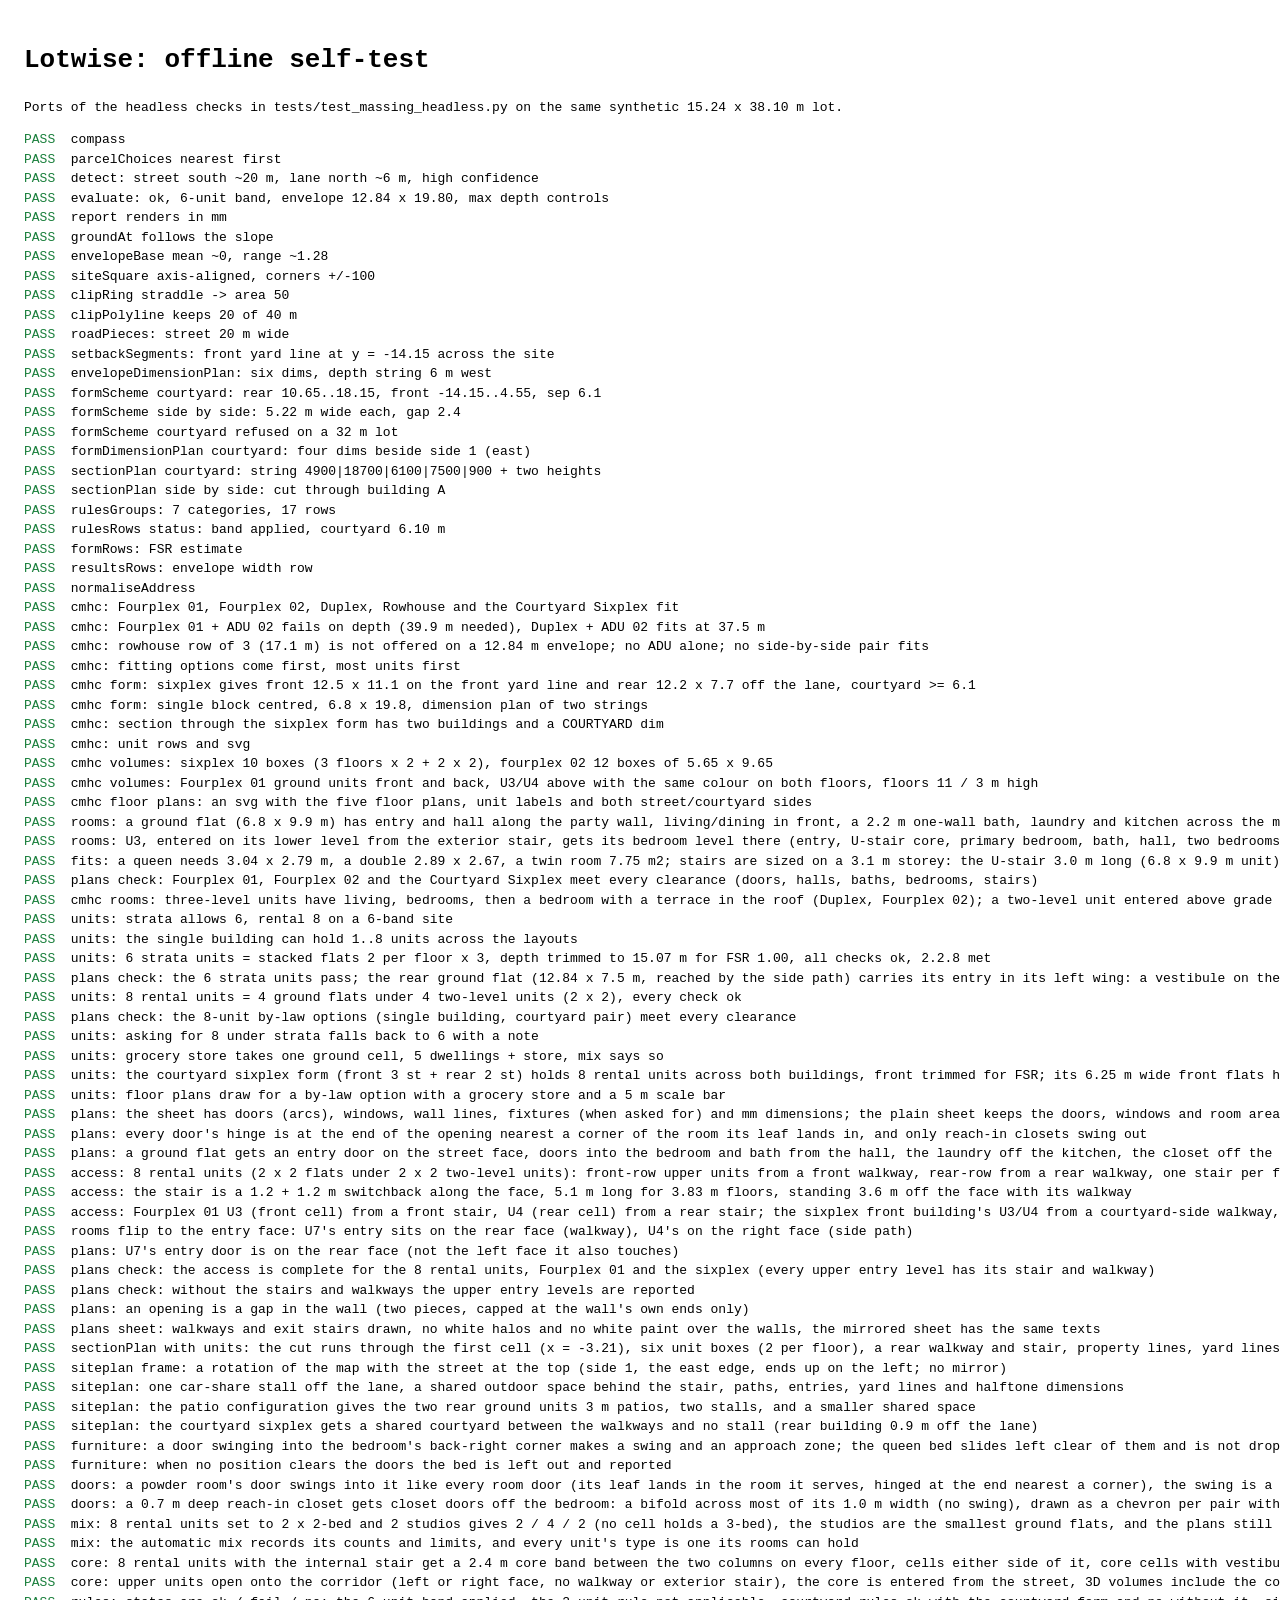
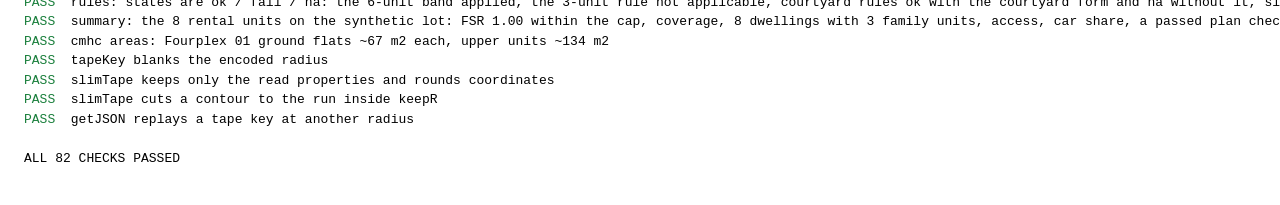
==== commit d092a34e: "Closet doors drawn as plans draw them: bifold chevrons, bypass sliding panels over 1.8 m" ====
--- a/selftest.html
+++ b/selftest.html
@@ -130,7 +130,7 @@
   check("plans: the sheet has doors (arcs), windows, wall lines, fixtures (when asked for) and mm dimensions; the plain sheet keeps the doors, windows and room areas but no fixtures", sheet.svg.indexOf("<svg") === 0 && (sheet.svg.match(/ A [\d.]+ [\d.]+ 0 0 [01] /g) || []).length >= 8 && sheet.svg.indexOf("#8fc1e3") > 0 && sheet.svg.indexOf(">6800<") > 0 && sheet.svg.indexOf(">19800<") > 0 && sheet.svg.indexOf("<circle") > 0 &&
     sheetPlain.svg.indexOf("<circle") < 0 && (sheetPlain.svg.match(/ A [\d.]+ [\d.]+ 0 0 [01] /g) || []).length >= 8 && sheetPlain.svg.indexOf("#8fc1e3") > 0 && (sheetPlain.svg.match(/ m2</g) || []).length > (sheet.svg.match(/ m2</g) || []).length - 1, [sheet.width, sheet.height, (sheetPlain.svg.match(/ m2</g) || []).length]);
   // doors swing into the room they serve against its nearest wall: the hinge is at the end of the opening closest to a corner; a reach-in closet's door swings out
-  check("plans: every door's hinge is at the end of the opening nearest a corner of the room its leaf lands in, and only reach-in closets swing out", ops.filter(function (x) { return x.kind === "door" || x.kind === "entry"; }).every(function (x) {
+  check("plans: every door's hinge is at the end of the opening nearest a corner of the room its leaf lands in, and only reach-in closets swing out", ops.filter(function (x) { return (x.kind === "door" || x.kind === "entry") && !x.closet; }).every(function (x) {
     var lands = x.out && x.other ? x.other : x.room, lo = x.side === "h" ? lands.x : lands.y, hi = x.side === "h" ? lands.x + lands.w : lands.y + lands.h;
     return (x.hinge === "from") === ((x.from - lo) <= (hi - x.to)) && (!x.out || R1Plans.reachIn(x.room) || (x.side === "h" ? x.room.h : x.room.w) < x.to - x.from + 0.05);
   }), ops.filter(function (x) { return x.kind === "door"; }).map(function (x) { return x.room.name + ":" + x.hinge + (x.out ? " out" : ""); }));
@@ -188,7 +188,9 @@
   var wcRoom = { name: "WC", x: 0, y: 0, w: 1.45, h: 1.4, area_m2: 2.0 }, dining = { name: "Dining", x: 0, y: -2.7, w: 4.4, h: 2.7 }, wcOps = R1Plans.openings({ level_index: 1, levels: 2, rooms: [dining, wcRoom], width_m: 4.4, depth_m: 1.4 }, {});
   check("doors: a powder room's door swings into it like every room door (its leaf lands in the room it serves, hinged at the end nearest a corner), the swing is a keep-clear zone inside, and the 1.45 x 1.4 m room takes a person stepping in and turning (0.9 x 1.2 m)", wcOps.some(function (op) { return op.kind === "door" && op.room === wcRoom && !op.out && op.hinge === "from"; }) && R1Plans.keepClear(wcRoom, wcOps).some(function (z) { return z.kind === "swing"; }) && Math.min(wcRoom.w, wcRoom.h) >= R1Plans.TURN[0] && Math.max(wcRoom.w, wcRoom.h) >= R1Plans.TURN[1] && !R1Plans.reachIn(wcRoom), wcOps.map(function (o) { return o.kind + ":" + o.room.name + ":" + o.hinge + (o.out ? " out" : ""); }));
   var closetRoom = { name: "Closet", x: 3.0, y: 0, w: 1.0, h: 0.7, area_m2: 0.7 }, bedC = { name: "Bedroom 1", x: 0, y: 0.7, w: 4.0, h: 3.2, area_m2: 12.8 }, cOps = R1Plans.openings({ level_index: 1, levels: 2, rooms: [bedC, closetRoom, { name: "Hall", x: 0, y: 0, w: 3.0, h: 0.7 }], width_m: 4.0, depth_m: 3.9 }, {});
-  check("doors: a 0.7 m deep reach-in closet is the one room whose door swings out (into the bedroom, hinged at the closet's end nearest the bedroom's corner)", cOps.some(function (op) { return op.kind === "door" && op.room === closetRoom && op.out && op.other === bedC && op.hinge === "to"; }) && R1Plans.reachIn(closetRoom), cOps.map(function (o) { return o.kind + ":" + o.room.name + ":" + o.hinge + (o.out ? " out" : ""); }));
+  check("doors: a 0.7 m deep reach-in closet gets closet doors off the bedroom: a bifold across most of its 1.0 m width (no swing), drawn as a chevron per pair with the head track dashed; a 2.0 m wide closet gets sliding bypass panels", cOps.some(function (op) { return op.kind === "door" && op.room === closetRoom && op.out && op.other === bedC && op.closet === "bifold" && op.to - op.from >= 0.85 && op.to - op.from <= 0.95; }) && R1Plans.reachIn(closetRoom) &&
+    (function () { var wide = { name: "Closet", x: 1.0, y: 0, w: 2.2, h: 0.7, area_m2: 1.54 }, bedW = { name: "Bedroom 1", x: 0, y: 0.7, w: 4.0, h: 3.2, area_m2: 12.8 }, ops2 = R1Plans.openings({ level_index: 1, levels: 2, rooms: [bedW, wide, { name: "Hall", x: 0, y: 0, w: 1.0, h: 0.7 }], width_m: 4.0, depth_m: 3.9 }, {}); return ops2.some(function (op) { return op.room === wide && op.closet === "bypass" && op.to - op.from > 1.8; }); })() &&
+    R1Cmhc.unitRooms(byKey.fourplex_01).some(function (ur) { return R1Plans.openings(ur, { front: ur.cell.b0 < 0.02, rear: ur.cell.b1 > 0.98, left: ur.cell.a0 < 0.02, right: ur.cell.a1 > 0.98 }).some(function (op) { return op.closet && op.room.name === "Closet"; }); }), { ops: cOps.map(function (o) { return o.kind + ":" + o.room.name + ":" + (o.closet || o.hinge) + (o.out ? " out" : ""); }), fourplex: R1Cmhc.unitRooms(byKey.fourplex_01).map(function (ur) { return ur.unit + ":" + R1Plans.openings(ur, { front: ur.cell.b0 < 0.02, rear: ur.cell.b1 > 0.98, left: ur.cell.a0 < 0.02, right: ur.cell.a1 > 0.98 }).filter(function (op) { return op.closet; }).map(function (op) { return op.room.name + ":" + op.closet; }).join(","); }) });
   // the unit mix: limits from what the rooms can hold, studios on one level
   var u8m = R1Units.configure(sf, evR, { tenure: "rental", units: 8, mix: { b3: 0, b2: 2, b0: 2 } });
   check("mix: 8 rental units set to 2 x 2-bed and 2 studios gives 2 / 4 / 2 (no cell holds a 3-bed), the studios are the smallest ground flats, and the plans still pass", u8m.mix.custom && u8m.mix.b3 === 0 && u8m.mix.b2 === 2 && u8m.mix.b1 === 4 && u8m.mix.b0 === 2 && u8m.mix.limits.max3 === 0 && u8m.mix.limits.max2 === 4 && /2 x studio/.test(R1Cmhc.unitMix(u8m)) &&
